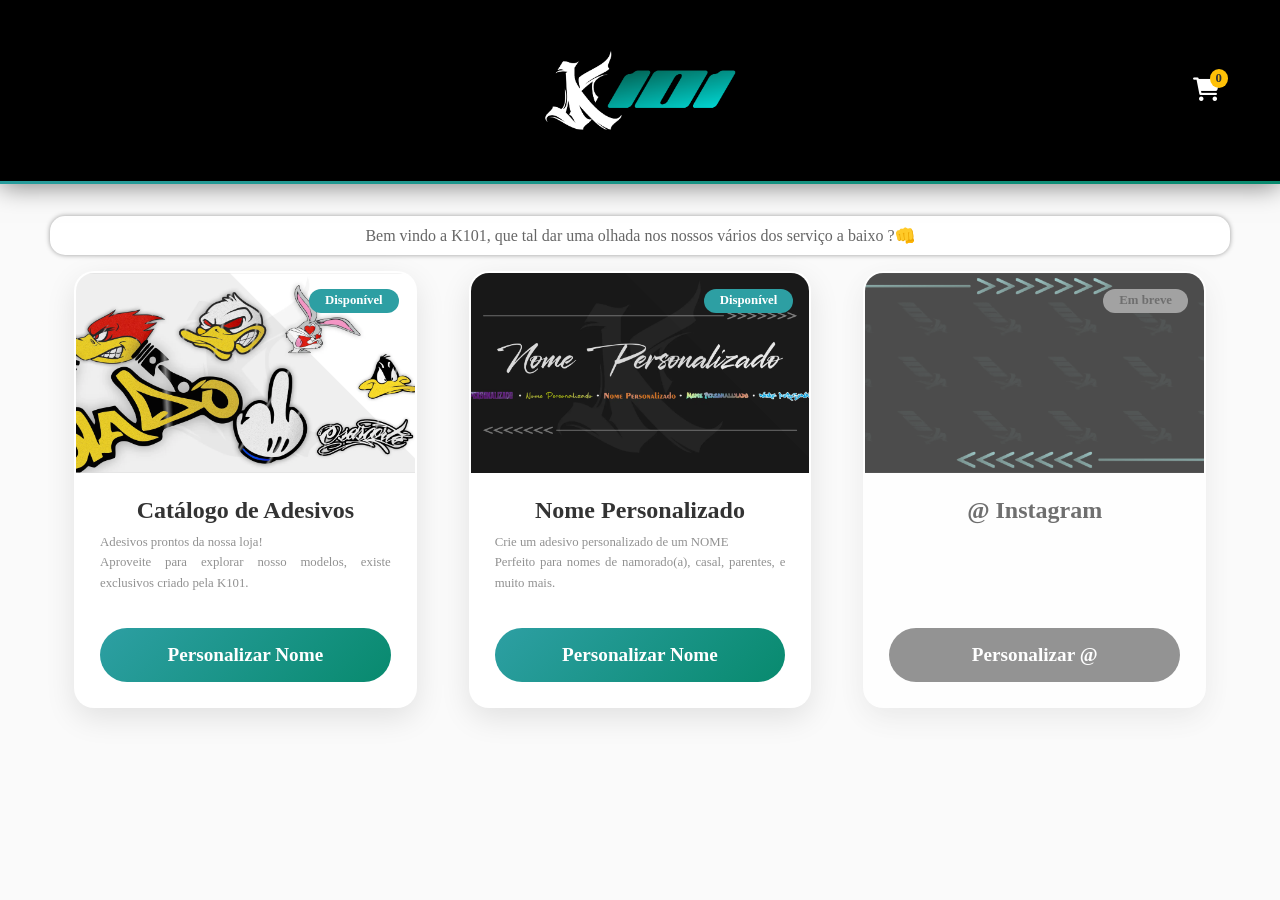
==== index.html @ c0b5d6a4 "Add files via upload" ====
<!DOCTYPE html>
<html lang="pt-br">
<head>
    <meta charset="UTF-8">
    <meta name="viewport" content="width=device-width, initial-scale=1.0, maximum-scale=1.0, user-scalable=yes">
    <title>Store - K101</title>
    <link rel="stylesheet" href="style.css">
    <link rel="stylesheet" href="https://cdnjs.cloudflare.com/ajax/libs/font-awesome/6.0.0/css/all.min.css">
    <style>

        * {
            -webkit-tap-highlight-color: transparent;
            -webkit-touch-callout: none;
            -webkit-user-select: none;
            user-select: none;
        }

        /* Permite seleção de texto apenas em inputs e áreas de texto */
        input[type="text"],
        input[type="number"],
        textarea,
        select {
            -webkit-user-select: text;
            user-select: text;
        }
        /* Estilos específicos para a página de seleção */
        .selecao-container {
            max-width: 1200px;
            margin: 2rem auto;
            display: flex;
            flex-direction: column;

        }

        .cabecalho-selecao {
            text-align: center;
            margin-bottom: 0.5rem;
        }

        .cabecalho-selecao h1 {
            color: var(--primary-color);
            font-size: 2.5rem;
            margin-bottom: 1rem;
        }

        .cabecalho-selecao p {
            color: #666;
            font-size: 1rem;
        }

        .tipos-grid {
            display: grid;
            grid-template-columns: repeat(auto-fit, minmax(300px, 1fr));
            gap: 2rem;
            padding: 1rem 1.5rem;
        }

        .tipo-card {
            background: white;
            border-radius: 20px;
            overflow: hidden;
            box-shadow: 0 10px 30px rgba(0,0,0,0.1);
            transition: all 0.3s ease;
            position: relative;
            border: 2px solid transparent;
            margin: 0px 10px;
        }

        .tipo-card.disponivel {
            cursor: pointer;
        }

        .tipo-card.disponivel:hover {
            transform: translateY(-5px);
            border-color: var(--primary-color);
            box-shadow: 0 0px 25px rgba(0, 0, 0, 0.151);
        }

        .tipo-card.indisponivel{
            opacity: 0.7;
            filter: grayscale(0.7);
            cursor: not-allowed;
        }
        .tipo-card.indisponivel button{
            cursor: not-allowed;
            background: #666;
        }

        .tipo-card.indisponivel:hover {
            transform: none;
            border-color: transparent;
        }

        .tipo-badge {
            position: absolute;
            top: 1rem;
            right: 1rem;
            background: var(--primary-color);
            color: white;
            padding: 0.3rem 1rem;
            border-radius: 20px;
            font-size: 0.8rem;
            font-weight: 600;
            z-index: 2;
        }

        .tipo-badge.em-breve {
            background: #7c7c7c;
            color: #333;
        }

        .tipo-imagem {
            height: 200px;
            background-size: cover;
            background-position: center;
            background-repeat: no-repeat;
            display: flex;
            align-items: center;
            justify-content: center;
            position: relative;
            overflow: hidden;
        }

        .tipo-imagem::after {
            content: '';
            position: absolute;
            width: 150%;
            height: 150%;
            background: rgba(0, 0, 0, 0.062);
            transform: rotate(45deg) translateY(30%);
            transition: transform 0.5s ease;
        }

        .tipo-card:hover .tipo-imagem::after {
            transform: rotate(45deg) translateY(-30%);
        }

        .tipo-info {
            padding: 1.5rem;
        }

        .tipo-info h2 {
            font-size: 1.5rem;
            color: var(--text-color);
            margin-bottom: 0.5rem;
            text-align: center;
        }

        .tipo-descricao {
            color: #919191;
            font-size: 0.8rem;
            text-align: justify;
            margin-bottom: 1rem;
            line-height: 1.6;
            min-height: 80px;
        }

        .tipo-preco {
            font-size: 1.5rem;
            font-weight: bold;
            color: var(--primary-color);
            margin-bottom: 1rem;
        }

        .tipo-preco small {
            font-size: 0.9rem;
            font-weight: normal;
            color: #999;
        }


        .btn-selecionar {
            width: 100%;
            padding: 1rem;
            background: linear-gradient(135deg, var(--primary-color), var(--secondary-color));
            color: white;
            border: none;
            border-radius: 30px;
            font-size: 1.2rem;
            font-weight: 600;
            cursor: pointer;
            display: flex;
            align-items: center;
            justify-content: center;
            gap: 10px;
            margin-top: 1rem;
            transition: all 0.5s;
        }


        .tipo-card.disponivel:hover .btn-selecionar {
            color: white;
        }

        .btn-selecionar:disabled {
            opacity: 0.5;
            cursor: not-allowed;
            border-color: #ccc;
            color: #999;
        }
        .pBoasVindas {
            background-color: rgb(255, 255, 255);
            width: calc(100% - 20px);
            box-shadow: 0 0 5px #00000062;
            padding: 10px 20px;
            border-radius: 15px;
            color: #666;
            font-size: 1rem;
            text-align: center;
            margin: 0px 10px;
        }

        @media (max-width: 768px) {
            .cabecalho-selecao h1 {
                font-size: 2rem;
            }
            
            .cabecalho-selecao p {
                font-size: 1rem;
            }
            
            .tipos-grid {
                grid-template-columns: 1fr;
                gap: 1.5rem;
            }
            
            .tipo-imagem {
                height: 150px;
            }
            
            .tipo-imagem i {
                font-size: 4rem;
            }
            
            .tipo-info h2 {
                font-size: 1.5rem;
            }
            .pBoasVindas{
                border-radius: 0;
                width: 100%;
                margin: 0;
                margin-bottom: 10px;
            }
            .pBoasVindas p{
            font-size: 0.8rem;
            }
        }




        @media (max-width: 600px) {
            .tipo-imagem::after {
                background: rgba(0, 0, 0, 0);
            }
        }
    </style>
</head>
<body>
    <header class="header">
        <div class="container">
            
                <img src="imagens/logo.png" alt="K101" class="logo-index">
   
            <div class="carrinho-icon">
                <a href="carrinho.html">
                    <i class="fas fa-shopping-cart"></i>
                    <span class="carrinho-count" id="carrinho-count">0</span>
                </a>
            </div>
        </div>
    </header>

    <!-- MENU LATERAL -->
    <div class="sidebar-overlay" id="sidebar-overlay"></div>
    <div class="sidebar" id="sidebar">
        <div class="sidebar-header">
            <h3>Menu</h3>
            <button class="sidebar-close" id="sidebar-close">
                <i class="fas fa-times"></i>
            </button>
        </div>
        <div class="sidebar-content">
            <ul class="sidebar-menu">
                <li><a href="index.html"><i class="fas fa-home"></i>Todos os Serviços</a></li>
                <li><a href="#"><i class="fas fa-question-circle"></i> Em manutenção</a></li>
            </ul>
        </div>
    </div>

    <main class="selecao-container">
        <div class="pBoasVindas">
            <p>Bem vindo a K101, que tal dar uma olhada nos nossos vários dos  serviço a baixo ?👊</p>
        </div>
        <div class="tipos-grid">
            <!-- Catalogo -->
            <div class="tipo-card disponivel" onclick="window.location.href='nav.html'">
                <div class="tipo-badge">Disponível</div>
                <div class="tipo-imagem" style="background-image: url('imagens/banners/SERVICO_CATALOGO.webp');">
                    
                </div>
                <div class="tipo-info">
                    <h2>Catálogo de Adesivos</h2>
                    <p class="tipo-descricao">
                        Adesivos prontos da nossa loja!<br>
                        Aproveite para explorar nosso modelos, existe exclusivos criado pela K101.
                    </p>
                    <button class="btn-selecionar">Personalizar Nome</button>
                </div>
            </div>

            <!-- Card Nome -->
            <div class="tipo-card disponivel" onclick="window.location.href='edicao/paginas_personalizacao/nome.html'">
                <div class="tipo-badge">Disponível</div>
                <div class="tipo-imagem" style="background-image: url('imagens/banners/SERVICO_NOME_PERSONALIZADO.webp');">
                    
                </div>
                <div class="tipo-info">
                    <h2>Nome Personalizado</h2>
                    <p class="tipo-descricao">
                        Crie um adesivo personalizado de um NOME<br>
                        Perfeito para nomes de namorado(a), casal, parentes, e muito mais.
                    </p>
                    <button class="btn-selecionar">Personalizar Nome</button>
                </div>
            </div>

            <!-- Card Instagram -->
            <div class="tipo-card indisponivel">
                <div class="tipo-badge em-breve">Em breve</div>
                <div class="tipo-imagem" style="background-image: url('imagens/banners/default.webp');">
                    
                </div>
                <div class="tipo-info">
                    <h2>@ Instagram</h2>
                    <p class="tipo-descricao">
                        
                    </p>
                    <button class="btn-selecionar">Personalizar @</button>
                </div>
            </div>

            <!-- Card Casal (Futuro) -->
             <!--
            <div class="tipo-card indisponivel">
                <div class="tipo-badge em-breve">Em breve</div>
                <div class="tipo-imagem" style="background: linear-gradient(135deg, #ff6b6b, #ff8e8e);">
                    <i class="fas fa-info-circle"></i>
                </div>
                <div class="tipo-info">
                    <h2>Em Breve</h2>
                    <p class="tipo-descricao">
                        Adesivos personalizados em breve.<br>
                        Em desenvolvimento.
                    </p>
                    <button class="btn-selecionar" disabled>Em desenvolvimento</button>
                </div>
            </div
            -->
        </div>
    </main>

    <div id="notificacao" class="notificacao"></div>

    <script>
        // Atualizar contador do carrinho
        function atualizarContadorCarrinho() {
            const carrinho = JSON.parse(localStorage.getItem('carrinho')) || [];
            const totalItens = carrinho.reduce((total, item) => total + item.quantidade, 0);
            
            const carrinhoCount = document.getElementById('carrinho-count');
            if (carrinhoCount) {
                carrinhoCount.textContent = totalItens;
            }
        }

        // Inicialização
        document.addEventListener('DOMContentLoaded', function() {
            atualizarContadorCarrinho();
            
            // Menu lateral
            const menuToggle = document.getElementById('menu-toggle');
            const sidebar = document.getElementById('sidebar');
            const sidebarOverlay = document.getElementById('sidebar-overlay');
            const sidebarClose = document.getElementById('sidebar-close');
            
            if (menuToggle && sidebar && sidebarOverlay && sidebarClose) {
                menuToggle.addEventListener('click', () => {
                    sidebar.classList.add('active');
                    sidebarOverlay.classList.add('active');
                    document.body.style.overflow = 'hidden';
                });
                
                sidebarClose.addEventListener('click', () => {
                    sidebar.classList.remove('active');
                    sidebarOverlay.classList.remove('active');
                    document.body.style.overflow = '';
                });
                
                sidebarOverlay.addEventListener('click', () => {
                    sidebar.classList.remove('active');
                    sidebarOverlay.classList.remove('active');
                    document.body.style.overflow = '';
                });
            }
        });
    </script>
</body>
</html>
---- style.css ----
* {
    -webkit-tap-highlight-color: transparent;
    -webkit-touch-callout: none;
    -webkit-user-select: none;
    user-select: none;
    margin: 0;
    padding: 0;
    box-sizing: border-box;
    font-family: 'Segoe UI', Tahoma, Geneva, Verdana;
}

/* Permite seleção de texto apenas em inputs e áreas de texto */
input[type="text"],
input[type="number"],
textarea,
select {
    -webkit-user-select: text;
    user-select: text;
}

:root {
    --primary-color: #2d9fa3;
    --secondary-color: #088a6e;
    --text-color: #333;
    --border-color: #ddd;
    --success-color: #28a745;
    --warning-color: #ffc107;
    --danger-color: #dc3545;
    --background-color: #fafafa;
}

body {
    background-color: var(--background-color);
    
    align-items: center;
    justify-content: center;
}

/* ===== HEADER ===== */
.header {
    background: #000000;
    color: white;
    padding: 1rem 0;
    box-shadow: 0 2px 25px rgba(0, 0, 0, 0.5);
    position: sticky;
    top: 0;
    z-index: 100;

    /* Solução aqui: */
    border-bottom: 3px solid;
    border-image-source: linear-gradient(135deg, var(--primary-color), var(--secondary-color));
    border-image-slice: 1;
}

.container {
    max-width: 1200px;
    margin: 0 auto;
    padding: 0 20px;
    display: flex;
    justify-content: space-between;
    align-items: center;
}

.logo-container {
    display: flex;
    align-items: center;
    gap: 15px;
}

.logo {
    width: 80px;
    height: 50px;
    object-fit: contain;
    background: rgba(255, 255, 255, 0);
    border-radius: 50%;
    padding: 1px;
}

.logo-index {
    width: 200px;
    height: calc(100vh/7);
    object-fit: contain;
    background: transparent;
    padding: 1px;
    margin:10px 0;
    margin-left: calc((100% / 2) - 100px);
}

.logo-container h1 {
    font-size: 1.5rem;
    font-weight: 300;
}

/* ===== CARRINHO ÍCONE ===== */
.carrinho-icon a {
    color: white;
    font-size: 1.5rem;
    position: relative;
    text-decoration: none;
}

.carrinho-count {
    position: absolute;
    top: -8px;
    right: -8px;
    background-color: var(--warning-color);
    color: var(--text-color);
    font-size: 0.8rem;
    padding: 2px 6px;
    border-radius: 50%;
    font-weight: bold;
}

/* ===== MAIN CONTAINER ===== */
.main-container {
    max-width: 1200px;
    margin: 2rem auto;
    padding: 0 20px;
}

/* ===== PESQUISA ===== */
.pesquisa-container {
    position: relative;
    margin-bottom: 2rem;
}

.pesquisa-input {
    width: 100%;
    padding: 1rem 1rem 1rem 3rem;
    font-size: 1.1rem;
    border: 2px solid var(--border-color);
    border-radius: 50px;
    transition: all 0.3s;
    outline: none;
}

.pesquisa-input:focus {
    border-color: var(--primary-color);
    box-shadow: 0 0 10px rgba(74, 144, 226, 0.2);
}

.pesquisa-icon {
    position: absolute;
    left: 1rem;
    top: 50%;
    transform: translateY(-50%);
    color: #999;
    font-size: 1.2rem;
}

/* ===== COLEÇÕES ===== */
.colecoes-container {
    display: flex;
    flex-wrap: wrap;
    gap: 10px;
    margin-bottom: 1rem;
    justify-content: center;
}

.colecao-btn {
    padding: 0.5rem 1rem;
    border: 2px solid var(--primary-color);
    background: transparent;
    color: var(--primary-color);
    border-radius: 25px;
    cursor: pointer;
    font-weight: 600;
    font-size: 0.7rem;
    transition: all 0.3s;
}

.colecao-btn:hover,
.colecao-btn.ativa {
    background: var(--primary-color);
    color: white;
}

/* ===== BANNER ===== */
.banner-container {
    width: 100%;
    margin-bottom: 2rem;
    overflow: hidden;
    position: relative;
    border-radius: 15px;
    box-shadow: 0 5px 15px rgba(0,0,0,0.1);
    touch-action: pan-y pinch-zoom; /* Permite scroll vertical mas captura horizontal */
}

.banner-wrapper {
    display: flex;
    transition: transform 0.3s ease;
    height: 200px;
    cursor: grab;
    user-select: none;
    -webkit-user-select: none;
    -moz-user-select: none;
    -ms-user-select: none;
}

.banner-wrapper.dragging {
    transition: none;
    cursor: grabbing;
    cursor: -webkit-grabbing;
}

.banner-slide {
    flex: 0 0 100%;
    position: relative;
    overflow: hidden;
    cursor: pointer;
    pointer-events: auto; /* Garante que o clique ainda funcione */
}

.banner-slide img {
    width: 100%;
    height: 100%;
    object-fit: cover;
    transition: transform 0.5s ease;
    pointer-events: none; /* Impede que a imagem atrapalhe o arrasto */
}

.banner-slide:hover img {
    transform: scale(1.05);
}

/* Botões de navegação - APENAS AS SETAS, SEM FUNDO CIRCULAR */
.banner-nav {
    position: absolute;
    top: 0;
    left: 0;
    width: 100%;
    height: 100%;
    display: flex;
    justify-content: space-between;
    align-items: center;
    z-index: 10;
    pointer-events: none;
}

.banner-nav-btn {
    width: 50px;
    height: 100%; /* Ocupa toda a altura */
    background: transparent; /* Sem fundo */
    border: none;
    cursor: pointer;
    display: flex;
    align-items: center;
    justify-content: center;
    font-size: 2rem;
    color: white;
    text-shadow: 0 2px 5px rgba(0,0,0,0.3);
    transition: all 0.3s;
    pointer-events: auto; /* Habilita clique nos botões */
}

.banner-nav-btn:hover {
    color: var(--primary-color);
    text-shadow: 0 2px 10px rgba(0,0,0,0.5);
    transform: scale(1.2);
}

.banner-nav-btn:active {
    transform: scale(0.95);
}

/* Área de clique esquerda/direita */
.banner-nav-left,
.banner-nav-right {
    height: 100%;
    display: flex;
    align-items: center;
    pointer-events: auto;
}

/* Indicadores */
.banner-indicators {
    position: absolute;
    bottom: 15px;
    left: 50%;
    transform: translateX(-50%);
    display: flex;
    gap: 10px;
    z-index: 10;
}

.indicator {
    width: 10px;
    height: 10px;
    border-radius: 50%;
    background: rgba(255,255,255,0.5);
    cursor: pointer;
    transition: all 0.3s;
    border: 2px solid transparent;
}

.indicator.active {
    background: white;
    transform: scale(1.2);
    border-color: var(--primary-color);
}

/* Responsividade */
@media (max-width: 768px) {
    .banner-wrapper {
        height: 150px;
    }
    
    .banner-nav-btn {
        width: 40px;
        font-size: 1.5rem;
    }
}

@media (max-width: 480px) {
    .banner-wrapper {
        height: 120px;
    }
    
    .banner-nav-btn {
        width: 35px;
        font-size: 1.3rem;
    }
}

/* ===== GRADE DE PRODUTOS ===== */
.produtos-grid {
    display: grid;
    grid-template-columns: repeat(auto-fill, minmax(220px, 1fr));
    gap: 1rem;
    padding: 1rem 0;
}

.produto-card {
    background: white;
    border-radius: 15px;
    overflow: hidden;
    transition: transform 0.3s, box-shadow 0.3s;
    box-shadow: 0 0px 10px rgba(0,0,0,0.15);
    cursor: pointer;
    position: relative;
}

.produto-card:hover {
    transform: translateY(-3px);
    box-shadow: 0 0px 15px rgba(0,0,0,0.15);
}

.produto-imagem {
    width: 100%;
    height: 250px;
    object-fit: cover;
    border-bottom: 1px dashed #ddd;
}

.produto-info {
    display: flex;
    flex-direction: column;
    padding: 0.8rem;
    flex-grow: 1;
}

.produto-nome {
    font-size: 0.8rem;
    margin-bottom: 0.5rem;
    color: var(--text-color);
    white-space: nowrap;
    overflow: hidden;
    text-overflow: ellipsis;
}

.produto-colecao {
    font-size: 0.8rem;
    color: #666;
    margin-bottom: 0.5rem;
    font-style: italic;
}

.produto-preco {
    font-size: 1.1rem;
    font-weight: bold;
    color: var(--primary-color);
    text-align: center;
    margin-top: auto;
    padding-top: 10px;
    margin-bottom: 0.5rem;
}

.btn-add-carrinho {
    width: 100%;
    padding: 0.8rem;
    background: var(--primary-color);
    color: white;
    border: none;
    border-radius: 8px;
    font-weight: 600;
    cursor: pointer;
    display: flex;
    align-items: center;
    justify-content: center;
    gap: 10px;
}

.btn-add-carrinho:hover {
    background: var(--secondary-color);
}

/* ===== MODAL ===== */
.modal {
    position: fixed;
    top: 0;
    left: 0;
    width: 100%;
    height: 100vh;
    display: flex;
    align-items: center;
    justify-content: center;
    z-index: 1000;
    visibility: hidden;
    opacity: 0;
    transition: visibility 0.25s ease, opacity 0.5s ease;
    background-color: rgba(0, 0, 0, 0);
}

.modal.ativo {
    visibility: visible;
    opacity: 1;
    background-color: rgba(0, 0, 0, 0.5);
    backdrop-filter: blur(3px);
}

.modal-content {
    background-color: white;
    padding: 0px 20px;
    border-radius: 15px;
    width: 90%;
    max-width: 800px;
    max-height: 90vh;
    position: relative;
    z-index: 1001;
    box-shadow: 0 0 20px rgba(0, 0, 0, 0.5);
    transform: scale(0.95) translateY(-10px);
    opacity: 0;
    transition: transform 0.3s cubic-bezier(1, 3, 1, 1), opacity 0.25s ease;
}

.modal.ativo .modal-content {
    transform: scale(1) translateY(0);
    opacity: 1;
}

.close { 
    background-color: var(--danger-color);
    width: 50px;
    height: 50px;
    border-radius: 50%;
    position: absolute;
    right: 25px;
    top: 15px;
    font-size: 25px;
    cursor: pointer;
    color: white;
    transition: all 0.3s;
    align-items: center;
    justify-content: center;
    display: flex;
    z-index: 1100;
    box-shadow: 0 2px 10px rgba(0,0,0,0.3);
}

.close:hover {
    background-color: #e05858;
    transform: rotate(90deg);
}

.modal-body {
    padding: 20px 0;
    overflow-y: auto;
    max-height: calc(90vh);
    position: relative;
    z-index: 1;
    
}

.modal-preco-quantidade {
    display: flex;
    flex-wrap: wrap;
    justify-content: space-between;
    align-items: center;
    margin: 10px 0;
    padding: 20px 25px;
    background: #f8f9fa;
    border-radius: 10px;
    
}

.modal-preco {
    display: flex;
    align-items: center;
    text-align: center;
    gap: 10px;
}

.preco-label {
    font-size: 1.1rem;
    color: #666;
}

.preco-valor {
    font-size: 1rem;
    font-weight: bold;
    color: var(--primary-color);
}





/* ===== ZOOM DA IMAGEM NO MODAL ===== */
.modal-produto {
    position: relative;
    z-index: 1;
}

.imagem-container {
    position: relative;
    width: 100%;
    overflow: hidden;
    border-radius: 10px;
    cursor: zoom-in;
    z-index: 1; 
}

.imagem-container.zoomed {
    cursor: zoom-out;
}

.imagem-container img {
    width: 100%;
    height: auto;
    max-height: 500px;
    object-fit: contain;
    transition: transform 0.3s ease;
    display: block;
    border-radius: 10px;
}

.imagem-container.zoomed img {
    transform: scale(2.5);
    cursor: zoom-out;
}



/* Controles de zoom para mobile */
.zoom-controls {
    position: absolute;
    bottom: 5px;
    right: 5px;
    display: flex;
    gap: 8px;
    z-index: 5;
}

.zoom-btn {
    width: 30px;
    height: 30px;
    border-radius: 50%;
    background: rgba(252, 252, 252, 0.63);
    border: 2px solid #4d4d4d9a;
    color: #4d4d4d9a;
    font-size: 0.8rem;
    cursor: pointer;
    display: flex;
    align-items: center;
    justify-content: center;
    transition: all 0.2s ease;
    box-shadow: 0 2px 10px rgba(0,0,0,0.2);
    backdrop-filter: blur(5px);
    z-index: 5;
}

/* Responsividade para mobile */
@media (max-width: 768px) {
    .zoom-controls {
        display: flex !important;
    }
    
    /* Ajustes para o arrasto no mobile */
    .imagem-container.zoomed {
        cursor: grab;
        touch-action: none;
    }
    
    .imagem-container.zoomed:active {
        cursor: grabbing;
    }
    
    .imagem-container.zoomed img {
        transform: scale(2.5);
        transition: none; 
        pointer-events: auto;
        touch-action: none;
    }
    
    
}

/* No PC, manter exatamente como estava */
@media (min-width: 769px) {
    .zoom-controls {
        display: none !important;
    }
    
    
    
    .imagem-container {
        cursor: zoom-in;
    }
    
    .imagem-container.zoomed {
        cursor: crosshair;
    }
}


/* Adicione ao final do seu style.css */
.mobile-only {
    display: none;
}

.desktop-only {
    display: flex;
}

@media (max-width: 768px) {
    .mobile-only {
        display: flex;
    }
    
    .desktop-only {
        display: none;
    }
}




.modal-quantidade {
    display: flex;
    align-items: center;
    gap: 1rem;
    font-size: 1rem;
    color: #666;
}

.quantidade-controles {
    display: flex;
    align-items: center;
    gap: 5px;
    background: #f8f9fa;
    padding: 5px;
    border-radius: 40px;
    right: 0px;
    position: absolute;
}

.quantidade-btn-modal {
    width: 30px;
    height: 30px;
    border: 2px solid var(--border-color);
    background: white;
    border-radius: 30px;
    cursor: pointer;
    font-size: 1rem;
    display: flex;
    align-items: center;
    justify-content: center;
    transition: all 0.3s;
    color: var(--text-color);
}

.quantidade-btn-modal:hover {
    background: var(--primary-color);
    color: white;
    border-color: var(--primary-color);
}

.quantidade-input-modal {
    width: 50px;
    height: 30px;
    text-align: center;
    border: 2px solid var(--border-color);
    border-radius: 30px;
    font-size: 1rem;
    font-weight: bold;
    background: white;
    color: var(--text-color);
}

.quantidade-input-modal::-webkit-inner-spin-button,
.quantidade-input-modal::-webkit-outer-spin-button {
    -webkit-appearance: none;
    margin: 0;
}


.modal-total {
    font-size: 1.2rem;
    font-weight: bold;
    color: var(--primary-color);
    text-align: right;
    text-align: center;
    padding: 5px;
    margin: 15px 0;
}
.btn-add-carrinho-modal {
            width: 100%;
            padding: 1rem;
            background: linear-gradient(135deg, var(--primary-color), var(--secondary-color));
            color: white;
            border: none;
            border-radius: 30px;
            font-size: 1.2rem;
            font-weight: 600;
            cursor: pointer;
            display: flex;
            align-items: center;
            justify-content: center;
            gap: 10px;
            transition: all 0.3s;
        }

        .btn-add-carrinho-modal:hover {
            transform: translateY(-2px);
        }

/* ===== NOTIFICAÇÃO ===== */
.notificacao {
    position: fixed;
    bottom: 30px;
    right: 30px;
    background: #ffffff;
    color: #1f1f1f;
    padding: 1rem 2rem;
    box-shadow: 0 10px 20px rgba(0,0,0,0.2);
    transform: translateX(100px);
    opacity: 0;
    border-left: 2px solid var(--primary-color);
    border-right: 2px solid var(--primary-color);
    transition: transform 0.3s ease, opacity 0.3s ease;
    z-index: 1001;
    pointer-events: none;
    word-break: break-word;
    max-width: none;
}

.notificacao.mostrar {
    transform: translateX(0);
    opacity: 1;
}

/* ===== LOADING ===== */
.loading {
    text-align: center;
    padding: 3rem;
    font-size: 1.2rem;
    color: #666;
    grid-column: 1 / -1;
}

/* ===== PAGINAÇÃO ===== */
.pagination-container {
    margin-top: 2rem;
    margin-bottom: 2rem;
}

.pagination {
    display: flex;
    justify-content: center;
    align-items: center;
    gap: 5px;
    flex-wrap: wrap;
}

.page-btn {
    min-width: 40px;
    height: 40px;
    padding: 0 8px;
    border: 2px solid var(--border-color);
    background: white;
    color: var(--text-color);
    border-radius: 8px;
    cursor: pointer;
    font-weight: 600;
    transition: all 0.3s;
    display: flex;
    align-items: center;
    justify-content: center;
    font-size: 0.95rem;
}

.page-btn:hover:not(:disabled) {
    background: var(--primary-color);
    color: white;
    border-color: var(--primary-color);
    transform: translateY(-2px);
    box-shadow: 0 4px 8px rgba(0,0,0,0.1);
}

.page-btn.active {
    background: var(--primary-color);
    color: white;
    border-color: var(--primary-color);
    box-shadow: 0 4px 8px rgba(0,0,0,0.1);
}

.page-btn:disabled {
    opacity: 0.5;
    cursor: not-allowed;
    pointer-events: none;
}

.page-dots {
    padding: 0 5px;
    color: #666;
    font-weight: 600;
    font-size: 1.1rem;
}

.prev-btn, .next-btn {
    font-size: 0.9rem;
}

.produtos-info {
    text-align: center;
    margin-bottom: 1.5rem;
    padding: 0.5rem;
    color: #666;
    font-size: 0.9rem;
}

.produtos-info-texto {
    background: #ffffff;
    padding: 0.5rem 1.5rem;
    display: inline-block;
}

/* ===== BOTÃO FLUTUANTE ===== */
.floating-cart {
    position: fixed;
    bottom: 100px;
    right: 30px;
    z-index: 999;
    /* Remove a animação padrão - agora será controlada por uma classe específica */
}

.floating-cart.show {
    animation: slideIn 0.3s ease-out;
}

.floating-cart-btn {
    display: flex;
    align-items: center;
    gap: 12px;
    background: linear-gradient(135deg, var(--primary-color), var(--secondary-color));
    color: white;
    padding: 15px 30px;
    border-radius: 60px;
    text-decoration: none;
    font-weight: 600;
    font-size: 1.1rem;
    box-shadow: 0 8px 20px rgba(0, 0, 0, 0.4);
    transition: all 0.3s ease;
    border: none;
    cursor: pointer;
    position: relative;
}

.floating-cart-btn i {
    font-size: 1.3rem;
}

.floating-cart-btn:hover {
    transform: translateY(-5px);
    box-shadow: 0 12px 25px rgba(0, 0, 0, 0.5);
    background: linear-gradient(135deg, var(--primary-color), var(--secondary-color));
}

.floating-cart-count {
    background-color: #ffc107;
    color: #333;
    font-size: 0.8rem;
    font-weight: bold;
    padding: 2px 8px;
    border-radius: 50px;
    margin-left: 5px;
    min-width: 24px;
    text-align: center;
    box-shadow: 0 2px 5px rgba(0,0,0,0.2);
}

@keyframes slideIn {
    from {
        transform: translateX(100px);
        opacity: 0;
    }
    to {
        transform: translateX(0);
        opacity: 1;
    }
}

@keyframes pulse {
    0% { transform: scale(1); }
    50% { transform: scale(1.1); }
    100% { transform: scale(1); }
}

.floating-cart.pulse {
    animation: pulse 0.5s ease;
}

/* ===== RESPONSIVIDADE AGRUPADA ===== */
@media (max-width: 1024px) {
    .produtos-grid {
        grid-template-columns: repeat(3, 1fr);
    }
    
    .floating-cart-btn {
        padding: 12px 25px;
    }
}

@media (max-width: 768px) {
    .produtos-grid {
        grid-template-columns: repeat(2, 1fr);
        gap: 0.8rem;
    }
    
    .produto-imagem {
        height: 180px;
    }
    
    .page-btn {
        min-width: 35px;
        height: 35px;
        font-size: 0.85rem;
    }
    
    .produtos-info-texto {
        padding: 0.4rem 1rem;
        font-size: 0.85rem;
    }
    
    .floating-cart {
        bottom: 100px;
        right: 20px;
    }
    
    .floating-cart-btn {
        padding: 12px 20px;
        font-size: 1rem;
        gap: 8px;
    }
    
    .floating-cart-btn span:not(.floating-cart-count) {
        display: none;
    }
    
    .floating-cart-btn {
        padding: 25px;
        width: 80px;
        height: 80px;
        border-radius: 50%;
        justify-content: center;
    }
    
    .floating-cart-count {
        position: absolute;
        top: -5px;
        right: -5px;
        min-width: 22px;
        height: 22px;
        display: flex;
        align-items: center;
        justify-content: center;
        background-color: var(--warning-color);
        color: rgb(0, 0, 0);
        font-size: 0.8rem;
    }

    .notificacao {
        bottom: 20px;
        right: 20px;
        left: 20px;
        width: auto;
        max-width: none;
        text-align: center;
        padding: 0.8rem 1rem;
        transform: translateY(100px);
        opacity: 0;
    }
    
    .notificacao.mostrar {
        transform: translateY(0);
        opacity: 1;
    }
}

@media (max-width: 480px) {
    .logo-container h1 {
        font-size: 0.9rem;
    }
    
    .produtos-grid {
        grid-template-columns: repeat(2, 1fr);
        gap: 0.5rem;
    }
    
    .produto-imagem {
        height: 140px;
    }
    
    .produto-info {
        padding: 0.7rem;
    }
    
    .produto-nome {
        font-size: 0.85rem;
    }
    
    .pagination {
        gap: 3px;
    }
    
    .page-btn {
        min-width: 32px;
        height: 32px;
        font-size: 0.8rem;
        border-width: 1px;
    }
    
    .page-dots {
        padding: 0 2px;
        font-size: 1rem;
    }
    
    .pagination-container {
        margin-top: 1.5rem;
        margin-bottom: 1.5rem;
    }
    
    .notificacao {
        bottom: 20px;
        right: 20px;
        left: 20px;
        width: auto;
        text-align: center;
        padding: 0.8rem 1rem;
        transform: translateY(100px);
    }
    
    .notificacao.mostrar {
        transform: translateY(0);
    }
}









/* ===== HEADER LEFT ===== */
.header-left {
    display: flex;
    align-items: center;
    gap: 15px;
}

/* ===== MENU TOGGLE ===== */
.menu-toggle {
    background: transparent;
    border: none;
    color: white;
    font-size: 1.5rem;
    cursor: pointer;
    width: 40px;
    height: 40px;
    display: flex;
    align-items: center;
    justify-content: center;
    border-radius: 50%;
    transition: all 0.3s;
}

.menu-toggle:hover {
    background: rgba(255, 255, 255, 0.1);
    transform: scale(1.1);
}

/* ===== SIDEBAR ===== */
.sidebar-overlay {
    position: fixed;
    top: 0;
    left: 0;
    width: 100%;
    height: 100%;
    background-color: rgba(0, 0, 0, 0.5);
    z-index: 1000;
    opacity: 0;
    visibility: hidden;
    transition: all 0.3s ease;
}

.sidebar-overlay.active {
    opacity: 1;
    visibility: visible;
}

.sidebar {
    position: fixed;
    top: 0;
    left: -300px;
    width: 280px;
    height: 100%;
    background: white;
    z-index: 1001;
    box-shadow: 2px 0 10px rgba(0, 0, 0, 0.1);
    transition: left 0.3s ease;
    display: flex;
    flex-direction: column;
}

.sidebar.active {
    left: 0;
}

.sidebar-header {
    padding: 20px;
    background-color: white;
    color: rgb(0, 0, 0);
    display: flex;
    justify-content: space-between;
    align-items: center;
}

.sidebar-header h3 {
    font-size: 1.2rem;
    font-weight: 500;
}

.sidebar-close {
    background: transparent;
    border: none;
    color: rgb(65, 65, 65);
    font-size: 1.2rem;
    cursor: pointer;
    width: 30px;
    height: 30px;
    display: flex;
    align-items: center;
    justify-content: center;
    border-radius: 50%;
    transition: all 0.3s;
}

.sidebar-close:hover {
    background: rgba(255, 60, 0, 0.185);
    transform: rotate(90deg);
}

.sidebar-content {
    flex: 1;
    overflow-y: auto;
    padding: 20px 0;
}

.sidebar-menu {
    list-style: none;
    padding: 0;
    margin: 0;
}

.sidebar-menu li {
    border-bottom: 1px solid var(--border-color);
}

.sidebar-menu li a {
    display: flex;
    align-items: center;
    gap: 12px;
    padding: 15px 20px;
    color: var(--text-color);
    text-decoration: none;
    transition: all 0.3s;
    font-size: 1rem;
}

.sidebar-menu li a i {
    width: 20px;
    color: var(--primary-color);
    font-size: 1.1rem;
}

.sidebar-menu li a:hover {
    background: #f5f5f5;
    padding-left: 25px;
    color: var(--primary-color);
}

/* Responsividade */
@media (max-width: 768px) {
    .sidebar {
        width: 260px;
    }
    
    .menu-toggle {
        font-size: 1.3rem;
        width: 35px;
        height: 35px;
    }
}

@media (max-width: 480px) {
    .sidebar {
        width: 240px;
    }
    
    .sidebar-menu li a {
        padding: 12px 15px;
        font-size: 0.95rem;
    }
}


/* Skeleton Loading */
.loading-skeleton {
    display: grid;
    grid-template-columns: repeat(auto-fill, minmax(150px, 1fr));
    gap: 15px;
    width: 100%;
}

.skeleton-item {
    background: white;
    border-radius: 8px;
    padding: 10px;
    box-shadow: 0 2px 5px rgba(0,0,0,0.1);
}

.skeleton-image {
    width: 100%;
    aspect-ratio: 1;
    background: linear-gradient(90deg, #f0f0f0 25%, #e0e0e0 50%, #f0f0f0 75%);
    background-size: 200% 100%;
    animation: loading 1.5s infinite;
    border-radius: 8px;
    margin-bottom: 10px;
}

.skeleton-title {
    height: 20px;
    background: linear-gradient(90deg, #f0f0f0 25%, #e0e0e0 50%, #f0f0f0 75%);
    background-size: 200% 100%;
    animation: loading 1.5s infinite;
    border-radius: 4px;
    margin-bottom: 8px;
    width: 80%;
}

.skeleton-price {
    height: 24px;
    background: linear-gradient(90deg, #f0f0f0 25%, #e0e0e0 50%, #f0f0f0 75%);
    background-size: 200% 100%;
    animation: loading 1.5s infinite;
    border-radius: 4px;
    width: 60%;
}

@keyframes loading {
    0% {
        background-position: 200% 0;
    }
    100% {
        background-position: -200% 0;
    }
}

/* Fallback para imagens que não carregaram */
.produto-img {
    position: relative;
    background-color: #f5f5f5;
    min-height: 150px;
}

.produto-img.error {
    display: flex;
    align-items: center;
    justify-content: center;
    background-color: #f0f0f0;
    color: #999;
    font-size: 14px;
}

.produto-img.error::after {
    content: "🖼️ Imagem não disponível";
    text-align: center;
    padding: 20px;
}

/* Transição suave */
.produto-img.loaded {
    animation: fadeIn 0.3s ease-in;
}

@keyframes fadeIn {
    from { opacity: 0; }
    to { opacity: 1; }
}
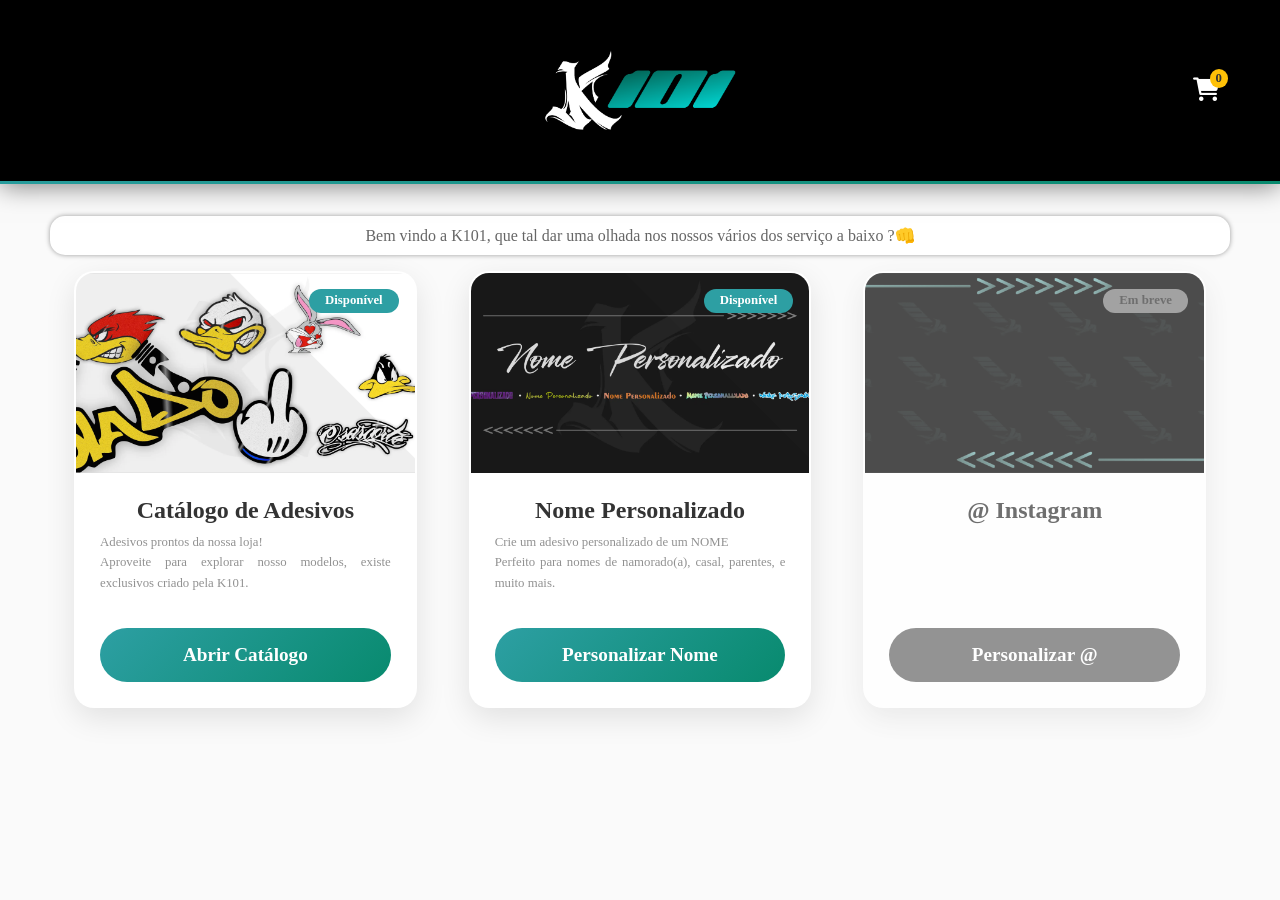
==== commit ed5313ca: "Add files via upload" ====
--- a/index.html
+++ b/index.html
@@ -305,7 +305,7 @@
                         Adesivos prontos da nossa loja!<br>
                         Aproveite para explorar nosso modelos, existe exclusivos criado pela K101.
                     </p>
-                    <button class="btn-selecionar">Personalizar Nome</button>
+                    <button class="btn-selecionar">Abrir Catálogo</button>
                 </div>
             </div>
 
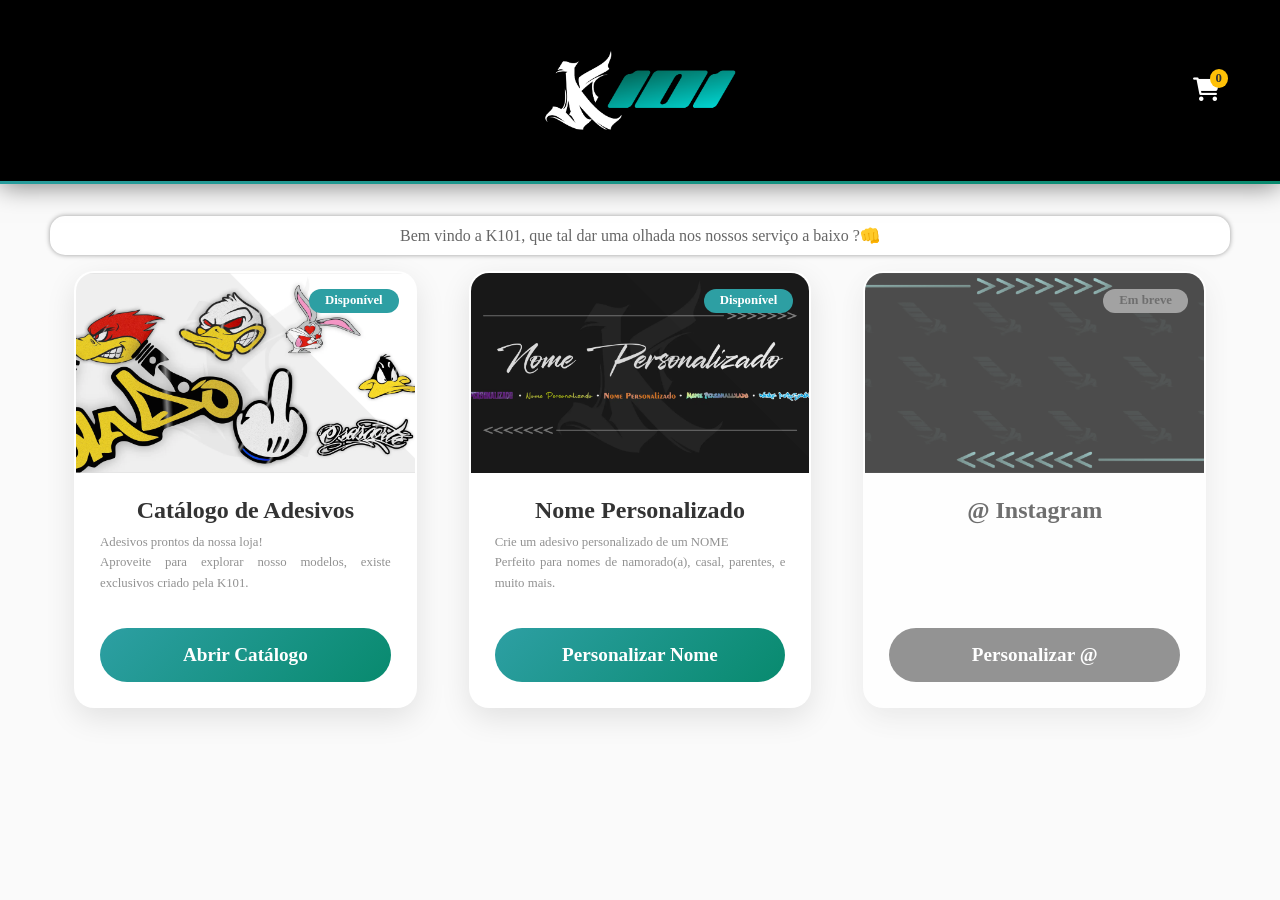
==== commit b94d1510: "Add files via upload" ====
--- a/index.html
+++ b/index.html
@@ -290,7 +290,7 @@
 
     <main class="selecao-container">
         <div class="pBoasVindas">
-            <p>Bem vindo a K101, que tal dar uma olhada nos nossos vários dos  serviço a baixo ?👊</p>
+            <p>Bem vindo a K101, que tal dar uma olhada nos nossos serviço a baixo ?👊</p>
         </div>
         <div class="tipos-grid">
             <!-- Catalogo -->
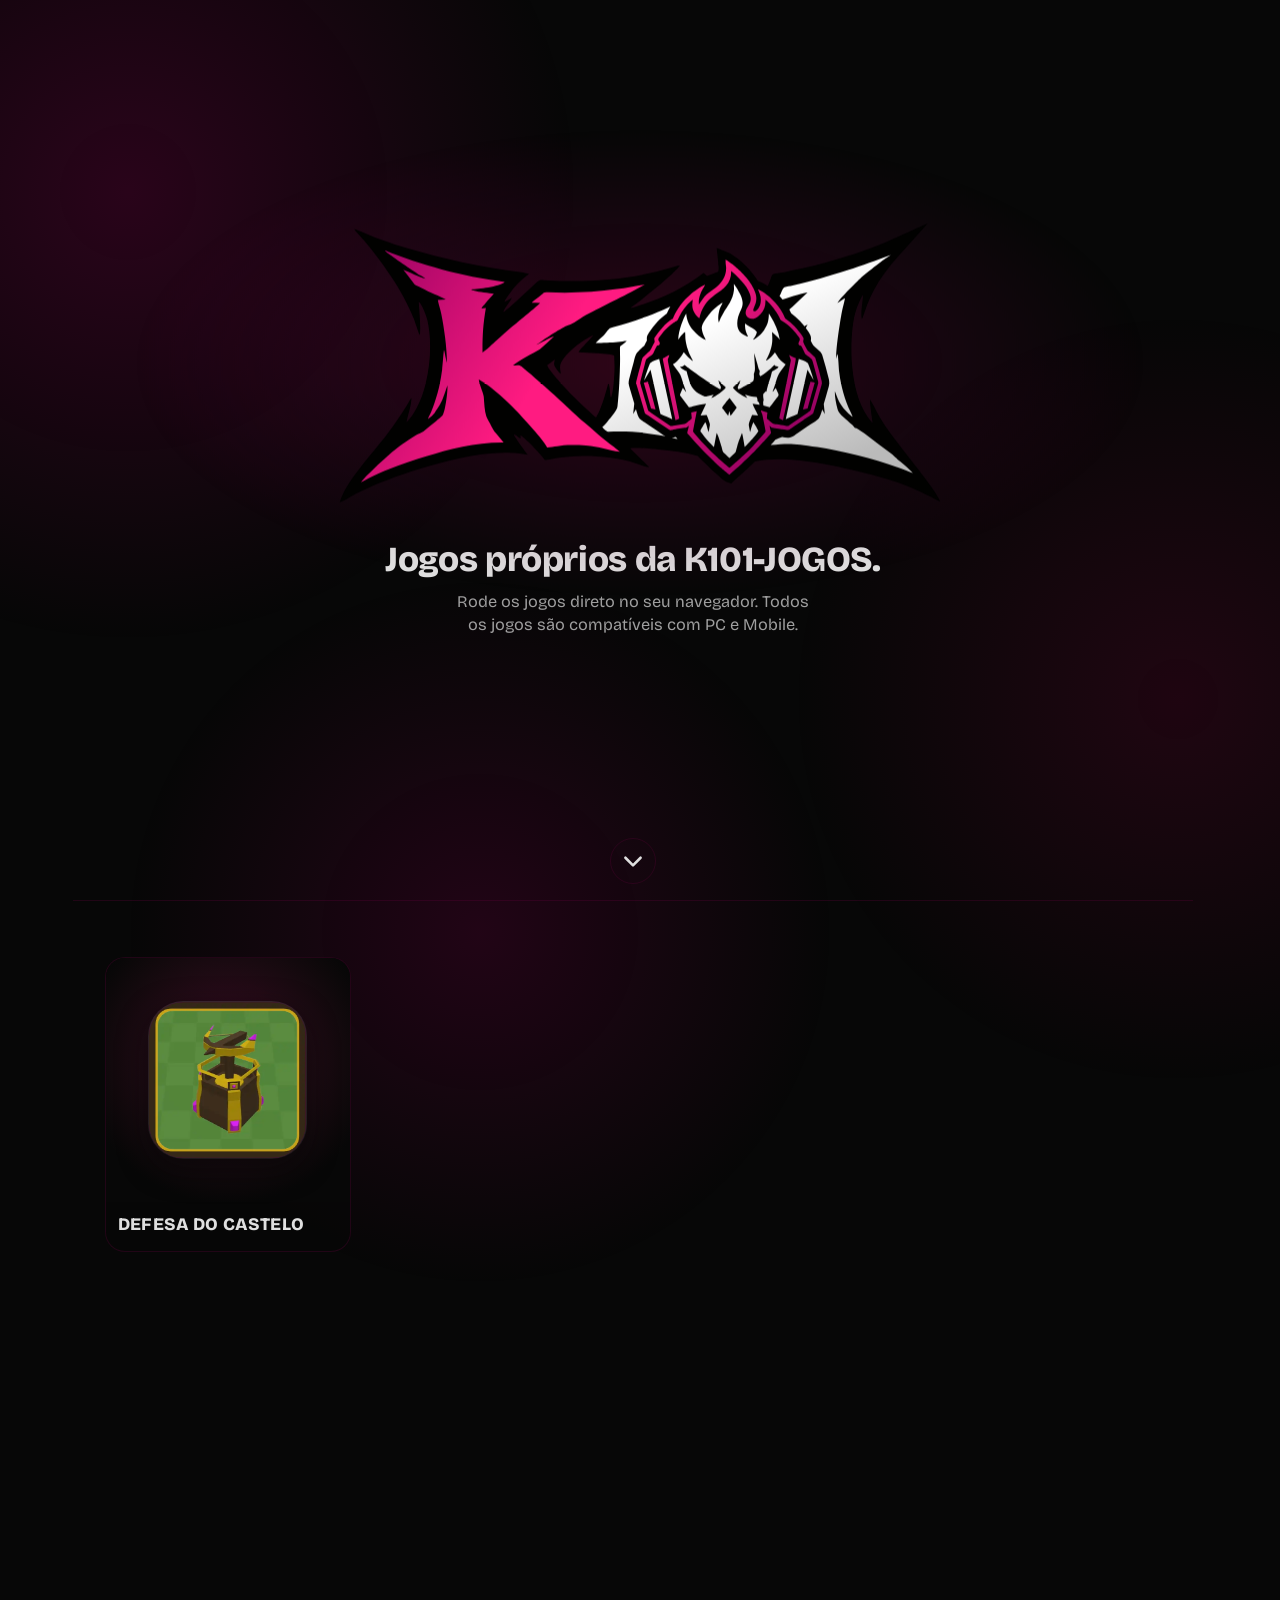
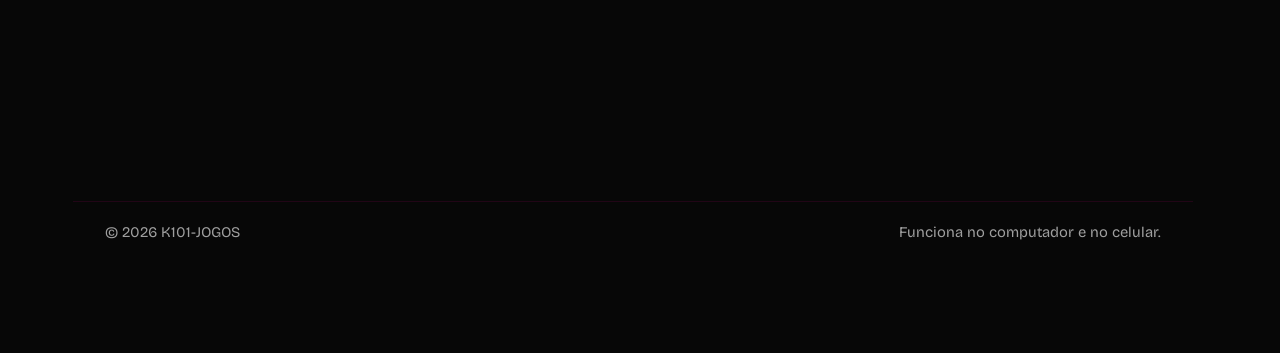
==== commit 54f9fd6f: "Atualizando repositorio e limpando o antigo" ====
--- a/index.html
+++ b/index.html
@@ -1,409 +1,150 @@
-<!DOCTYPE html>
-<html lang="pt-br">
-<head>
-    <meta charset="UTF-8">
-    <meta name="viewport" content="width=device-width, initial-scale=1.0, maximum-scale=1.0, user-scalable=yes">
-    <title>Store - K101</title>
-    <link rel="stylesheet" href="style.css">
-    <link rel="stylesheet" href="https://cdnjs.cloudflare.com/ajax/libs/font-awesome/6.0.0/css/all.min.css">
-    <style>
-
-        * {
-            -webkit-tap-highlight-color: transparent;
-            -webkit-touch-callout: none;
-            -webkit-user-select: none;
-            user-select: none;
-        }
-
-        /* Permite seleção de texto apenas em inputs e áreas de texto */
-        input[type="text"],
-        input[type="number"],
-        textarea,
-        select {
-            -webkit-user-select: text;
-            user-select: text;
-        }
-        /* Estilos específicos para a página de seleção */
-        .selecao-container {
-            max-width: 1200px;
-            margin: 2rem auto;
-            display: flex;
-            flex-direction: column;
-
-        }
-
-        .cabecalho-selecao {
-            text-align: center;
-            margin-bottom: 0.5rem;
-        }
-
-        .cabecalho-selecao h1 {
-            color: var(--primary-color);
-            font-size: 2.5rem;
-            margin-bottom: 1rem;
-        }
-
-        .cabecalho-selecao p {
-            color: #666;
-            font-size: 1rem;
-        }
-
-        .tipos-grid {
-            display: grid;
-            grid-template-columns: repeat(auto-fit, minmax(300px, 1fr));
-            gap: 2rem;
-            padding: 1rem 1.5rem;
-        }
-
-        .tipo-card {
-            background: white;
-            border-radius: 20px;
-            overflow: hidden;
-            box-shadow: 0 10px 30px rgba(0,0,0,0.1);
-            transition: all 0.3s ease;
-            position: relative;
-            border: 2px solid transparent;
-            margin: 0px 10px;
-        }
-
-        .tipo-card.disponivel {
-            cursor: pointer;
-        }
-
-        .tipo-card.disponivel:hover {
-            transform: translateY(-5px);
-            border-color: var(--primary-color);
-            box-shadow: 0 0px 25px rgba(0, 0, 0, 0.151);
-        }
-
-        .tipo-card.indisponivel{
-            opacity: 0.7;
-            filter: grayscale(0.7);
-            cursor: not-allowed;
-        }
-        .tipo-card.indisponivel button{
-            cursor: not-allowed;
-            background: #666;
-        }
-
-        .tipo-card.indisponivel:hover {
-            transform: none;
-            border-color: transparent;
-        }
-
-        .tipo-badge {
-            position: absolute;
-            top: 1rem;
-            right: 1rem;
-            background: var(--primary-color);
-            color: white;
-            padding: 0.3rem 1rem;
-            border-radius: 20px;
-            font-size: 0.8rem;
-            font-weight: 600;
-            z-index: 2;
-        }
-
-        .tipo-badge.em-breve {
-            background: #7c7c7c;
-            color: #333;
-        }
-
-        .tipo-imagem {
-            height: 200px;
-            background-size: cover;
-            background-position: center;
-            background-repeat: no-repeat;
-            display: flex;
-            align-items: center;
-            justify-content: center;
-            position: relative;
-            overflow: hidden;
-        }
-
-        .tipo-imagem::after {
-            content: '';
-            position: absolute;
-            width: 150%;
-            height: 150%;
-            background: rgba(0, 0, 0, 0.062);
-            transform: rotate(45deg) translateY(30%);
-            transition: transform 0.5s ease;
-        }
-
-        .tipo-card:hover .tipo-imagem::after {
-            transform: rotate(45deg) translateY(-30%);
-        }
-
-        .tipo-info {
-            padding: 1.5rem;
-        }
-
-        .tipo-info h2 {
-            font-size: 1.5rem;
-            color: var(--text-color);
-            margin-bottom: 0.5rem;
-            text-align: center;
-        }
-
-        .tipo-descricao {
-            color: #919191;
-            font-size: 0.8rem;
-            text-align: justify;
-            margin-bottom: 1rem;
-            line-height: 1.6;
-            min-height: 80px;
-        }
-
-        .tipo-preco {
-            font-size: 1.5rem;
-            font-weight: bold;
-            color: var(--primary-color);
-            margin-bottom: 1rem;
-        }
-
-        .tipo-preco small {
-            font-size: 0.9rem;
-            font-weight: normal;
-            color: #999;
-        }
-
-
-        .btn-selecionar {
-            width: 100%;
-            padding: 1rem;
-            background: linear-gradient(135deg, var(--primary-color), var(--secondary-color));
-            color: white;
-            border: none;
-            border-radius: 30px;
-            font-size: 1.2rem;
-            font-weight: 600;
-            cursor: pointer;
-            display: flex;
-            align-items: center;
-            justify-content: center;
-            gap: 10px;
-            margin-top: 1rem;
-            transition: all 0.5s;
-        }
-
-
-        .tipo-card.disponivel:hover .btn-selecionar {
-            color: white;
-        }
-
-        .btn-selecionar:disabled {
-            opacity: 0.5;
-            cursor: not-allowed;
-            border-color: #ccc;
-            color: #999;
-        }
-        .pBoasVindas {
-            background-color: rgb(255, 255, 255);
-            width: calc(100% - 20px);
-            box-shadow: 0 0 5px #00000062;
-            padding: 10px 20px;
-            border-radius: 15px;
-            color: #666;
-            font-size: 1rem;
-            text-align: center;
-            margin: 0px 10px;
-        }
-
-        @media (max-width: 768px) {
-            .cabecalho-selecao h1 {
-                font-size: 2rem;
-            }
-            
-            .cabecalho-selecao p {
-                font-size: 1rem;
-            }
-            
-            .tipos-grid {
-                grid-template-columns: 1fr;
-                gap: 1.5rem;
-            }
-            
-            .tipo-imagem {
-                height: 150px;
-            }
-            
-            .tipo-imagem i {
-                font-size: 4rem;
-            }
-            
-            .tipo-info h2 {
-                font-size: 1.5rem;
-            }
-            .pBoasVindas{
-                border-radius: 0;
-                width: 100%;
-                margin: 0;
-                margin-bottom: 10px;
-            }
-            .pBoasVindas p{
-            font-size: 0.8rem;
-            }
-        }
-
-
-
-
-        @media (max-width: 600px) {
-            .tipo-imagem::after {
-                background: rgba(0, 0, 0, 0);
-            }
-        }
-    </style>
-</head>
-<body>
-    <header class="header">
-        <div class="container">
-            
-                <img src="imagens/logo.png" alt="K101" class="logo-index">
-   
-            <div class="carrinho-icon">
-                <a href="carrinho.html">
-                    <i class="fas fa-shopping-cart"></i>
-                    <span class="carrinho-count" id="carrinho-count">0</span>
-                </a>
-            </div>
-        </div>
-    </header>
-
-    <!-- MENU LATERAL -->
-    <div class="sidebar-overlay" id="sidebar-overlay"></div>
-    <div class="sidebar" id="sidebar">
-        <div class="sidebar-header">
-            <h3>Menu</h3>
-            <button class="sidebar-close" id="sidebar-close">
-                <i class="fas fa-times"></i>
-            </button>
-        </div>
-        <div class="sidebar-content">
-            <ul class="sidebar-menu">
-                <li><a href="index.html"><i class="fas fa-home"></i>Todos os Serviços</a></li>
-                <li><a href="#"><i class="fas fa-question-circle"></i> Em manutenção</a></li>
-            </ul>
-        </div>
-    </div>
-
-    <main class="selecao-container">
-        <div class="pBoasVindas">
-            <p>Bem vindo a K101, que tal dar uma olhada nos nossos serviço a baixo ?👊</p>
-        </div>
-        <div class="tipos-grid">
-            <!-- Catalogo -->
-            <div class="tipo-card disponivel" onclick="window.location.href='nav.html'">
-                <div class="tipo-badge">Disponível</div>
-                <div class="tipo-imagem" style="background-image: url('imagens/banners/SERVICO_CATALOGO.webp');">
-                    
-                </div>
-                <div class="tipo-info">
-                    <h2>Catálogo de Adesivos</h2>
-                    <p class="tipo-descricao">
-                        Adesivos prontos da nossa loja!<br>
-                        Aproveite para explorar nosso modelos, existe exclusivos criado pela K101.
-                    </p>
-                    <button class="btn-selecionar">Abrir Catálogo</button>
-                </div>
-            </div>
-
-            <!-- Card Nome -->
-            <div class="tipo-card disponivel" onclick="window.location.href='edicao/paginas_personalizacao/nome.html'">
-                <div class="tipo-badge">Disponível</div>
-                <div class="tipo-imagem" style="background-image: url('imagens/banners/SERVICO_NOME_PERSONALIZADO.webp');">
-                    
-                </div>
-                <div class="tipo-info">
-                    <h2>Nome Personalizado</h2>
-                    <p class="tipo-descricao">
-                        Crie um adesivo personalizado de um NOME<br>
-                        Perfeito para nomes de namorado(a), casal, parentes, e muito mais.
-                    </p>
-                    <button class="btn-selecionar">Personalizar Nome</button>
-                </div>
-            </div>
-
-            <!-- Card Instagram -->
-            <div class="tipo-card indisponivel">
-                <div class="tipo-badge em-breve">Em breve</div>
-                <div class="tipo-imagem" style="background-image: url('imagens/banners/default.webp');">
-                    
-                </div>
-                <div class="tipo-info">
-                    <h2>@ Instagram</h2>
-                    <p class="tipo-descricao">
-                        
-                    </p>
-                    <button class="btn-selecionar">Personalizar @</button>
-                </div>
-            </div>
-
-            <!-- Card Casal (Futuro) -->
-             <!--
-            <div class="tipo-card indisponivel">
-                <div class="tipo-badge em-breve">Em breve</div>
-                <div class="tipo-imagem" style="background: linear-gradient(135deg, #ff6b6b, #ff8e8e);">
-                    <i class="fas fa-info-circle"></i>
-                </div>
-                <div class="tipo-info">
-                    <h2>Em Breve</h2>
-                    <p class="tipo-descricao">
-                        Adesivos personalizados em breve.<br>
-                        Em desenvolvimento.
-                    </p>
-                    <button class="btn-selecionar" disabled>Em desenvolvimento</button>
-                </div>
-            </div
-            -->
-        </div>
-    </main>
-
-    <div id="notificacao" class="notificacao"></div>
-
-    <script>
-        // Atualizar contador do carrinho
-        function atualizarContadorCarrinho() {
-            const carrinho = JSON.parse(localStorage.getItem('carrinho')) || [];
-            const totalItens = carrinho.reduce((total, item) => total + item.quantidade, 0);
-            
-            const carrinhoCount = document.getElementById('carrinho-count');
-            if (carrinhoCount) {
-                carrinhoCount.textContent = totalItens;
-            }
-        }
-
-        // Inicialização
-        document.addEventListener('DOMContentLoaded', function() {
-            atualizarContadorCarrinho();
-            
-            // Menu lateral
-            const menuToggle = document.getElementById('menu-toggle');
-            const sidebar = document.getElementById('sidebar');
-            const sidebarOverlay = document.getElementById('sidebar-overlay');
-            const sidebarClose = document.getElementById('sidebar-close');
-            
-            if (menuToggle && sidebar && sidebarOverlay && sidebarClose) {
-                menuToggle.addEventListener('click', () => {
-                    sidebar.classList.add('active');
-                    sidebarOverlay.classList.add('active');
-                    document.body.style.overflow = 'hidden';
-                });
-                
-                sidebarClose.addEventListener('click', () => {
-                    sidebar.classList.remove('active');
-                    sidebarOverlay.classList.remove('active');
-                    document.body.style.overflow = '';
-                });
-                
-                sidebarOverlay.addEventListener('click', () => {
-                    sidebar.classList.remove('active');
-                    sidebarOverlay.classList.remove('active');
-                    document.body.style.overflow = '';
-                });
-            }
-        });
-    </script>
-</body>
+<!DOCTYPE html>
+<html lang="pt-BR">
+<head>
+  <meta charset="UTF-8">
+  <meta name="viewport" content="width=device-width, initial-scale=1, viewport-fit=cover, interactive-widget=resizes-visual">
+  <title>K101-JOGOS — Jogos para jogar no navegador</title>
+  <meta name="description" content="Jogos próprios da K101-JOGOS. Rode os jogos direto no seu navegador, no PC e no celular.">
+  <link rel="canonical" href="https://k101.com.br/">
+  <meta property="og:type" content="website">
+  <meta property="og:title" content="K101-JOGOS — Jogos para jogar no navegador">
+  <meta property="og:description" content="Jogos próprios da K101-JOGOS. Rode os jogos direto no seu navegador, no PC e no celular.">
+  <meta property="og:url" content="https://k101.com.br/">
+  <meta name="theme-color" content="#000000">
+  <link rel="icon" href="/shared/img/logo.svg" type="image/svg+xml">
+  <link rel="preconnect" href="https://fonts.googleapis.com">
+  <link rel="preconnect" href="https://fonts.gstatic.com" crossorigin>
+  <!-- identidade visual (cores, bordas, botões, formas, fonte): ÚNICO arquivo a editar para mudar a aparência -->
+  <link rel="stylesheet" href="/shared/tema.css">
+  <link rel="stylesheet" href="/site/catalogo.css">
+</head>
+<body>
+  <!-- fundo discreto: manchas de luz que se movem devagar com a rolagem -->
+  <div class="bg" aria-hidden="true"><i></i><i></i><i></i></div>
+
+  <!-- faixa escura em degradê atrás da logo fixa: aparece quando a logo encolhe -->
+  <div class="top-fade" aria-hidden="true"></div>
+
+  <!-- logo principal: fixa na tela; começa grande sobre o espaço reservado da boas-vindas e encolhe até o topo central -->
+  <a id="logo" class="logo" href="/" aria-label="K101 — página inicial">
+    <img src="/shared/img/logo.svg" alt="K101">
+  </a>
+
+  <!-- Boas-vindas: ocupa a primeira tela inteira do aparelho -->
+  <header class="hero" id="inicio">
+    <div class="sky" aria-hidden="true">
+      <i style="--t:12%;--l:8%;--d:13s;--dl:2s"></i>
+      <i style="--t:30%;--l:52%;--d:17s;--dl:7s"></i>
+      <i style="--t:8%;--l:62%;--d:19s;--dl:11s"></i>
+      <i style="--t:48%;--l:20%;--d:23s;--dl:4s"></i>
+      <i style="--t:22%;--l:82%;--d:29s;--dl:15s"></i>
+    </div>
+
+    <div class="hero-inner">
+      <div id="logo-slot" class="logo-slot" aria-hidden="true"><img src="/shared/img/logo.svg" alt=""></div>
+      <div class="copy">
+        <h1>Jogos próprios da K101-JOGOS.</h1>
+        <p>Rode os jogos direto no seu navegador. Todos os jogos são compatíveis com PC e Mobile.</p>
+      </div>
+    </div>
+
+    <button id="cue" class="cue" type="button" aria-label="Ver os jogos">
+      <svg viewBox="0 0 24 24" width="26" height="26" fill="none" stroke="currentColor" stroke-width="2.4" stroke-linecap="round" stroke-linejoin="round" aria-hidden="true"><path d="M5 9l7 7 7-7"/></svg>
+    </button>
+  </header>
+
+  <div class="wrap divider" role="separator"></div>
+
+  <main class="wrap" id="jogos">
+    <p id="status" class="status" role="status" hidden></p>
+
+    <!-- esqueleto: aparece enquanto a lista carrega (internet lenta) -->
+    <div id="skeleton" class="grid" aria-hidden="true">
+      <div class="card sk"><span class="stage"><span class="icon is-loading"></span></span><span class="title"><i class="bar"></i></span></div>
+      <div class="card sk"><span class="stage"><span class="icon is-loading"></span></span><span class="title"><i class="bar"></i></span></div>
+      <div class="card sk"><span class="stage"><span class="icon is-loading"></span></span><span class="title"><i class="bar"></i></span></div>
+      <div class="card sk"><span class="stage"><span class="icon is-loading"></span></span><span class="title"><i class="bar"></i></span></div>
+    </div>
+    <noscript><style>#skeleton{display:none}</style></noscript>
+
+    <section id="grid" class="grid" aria-label="Jogos" hidden></section>
+    <noscript><p class="status">Ative o JavaScript para ver a lista de jogos.</p></noscript>
+  </main>
+
+  <footer class="wrap foot">
+    <span>© <span id="year">2026</span> K101-JOGOS</span>
+    <span>Funciona no computador e no celular.</span>
+  </footer>
+
+  <!-- popup do jogo: preenchido por /site/catalogo.js -->
+  <dialog id="game-modal" aria-labelledby="m-title">
+    <div class="frame">
+      <button id="m-close" class="x" type="button" aria-label="Fechar">
+        <svg viewBox="0 0 24 24" width="22" height="22" fill="none" stroke="currentColor" stroke-width="2.6" stroke-linecap="round" aria-hidden="true"><path d="M6 6l12 12M18 6L6 18"/></svg>
+      </button>
+      <div class="sheet">
+        <header class="m-head">
+          <div id="m-icon" class="m-icon"></div>
+          <div class="m-title">
+            <h2 id="m-title"></h2>
+          </div>
+        </header>
+
+        <div id="m-shots-wrap" class="shots-wrap" hidden>
+          <button id="m-prev" class="nav prev" type="button" aria-label="Imagem anterior">
+            <svg viewBox="0 0 24 24" width="22" height="22" fill="none" stroke="currentColor" stroke-width="2.6" stroke-linecap="round" stroke-linejoin="round" aria-hidden="true"><path d="M15 5l-7 7 7 7"/></svg>
+          </button>
+          <div id="m-shots" class="shots" role="region" aria-label="Imagens do jogo" tabindex="0"></div>
+          <button id="m-next" class="nav next" type="button" aria-label="Próxima imagem">
+            <svg viewBox="0 0 24 24" width="22" height="22" fill="none" stroke="currentColor" stroke-width="2.6" stroke-linecap="round" stroke-linejoin="round" aria-hidden="true"><path d="M9 5l7 7-7 7"/></svg>
+          </button>
+        </div>
+
+        <div class="m-body">
+          <p id="m-desc" class="desc"></p>
+          <ul id="m-tags" class="meta" aria-label="Categorias"></ul>
+          <dl id="m-info" class="info"></dl>
+        </div>
+
+        <div class="m-foot">
+          <a id="m-play" class="play big" href="/">Jogar</a>
+        </div>
+      </div>
+    </div>
+  </dialog>
+
+  <!-- menu flutuante: aparece quando a tela de boas-vindas sai de vista -->
+  <nav id="dock" class="dock" aria-label="Menu">
+    <div id="dock-bar" class="dock-bar">
+      <div id="dock-row" class="d-row">
+        <button id="dock-search" class="d-btn" type="button" aria-expanded="false" aria-controls="search-form">
+          <svg viewBox="0 0 24 24" width="24" height="24" fill="none" stroke="currentColor" stroke-width="2.2" stroke-linecap="round" stroke-linejoin="round" aria-hidden="true"><circle cx="11" cy="11" r="7"/><path d="M20 20l-3.5-3.5"/></svg>
+          <span>Buscar</span><i class="dot" aria-hidden="true"></i>
+        </button>
+        <button id="dock-home" class="d-home" type="button" aria-label="Início">
+          <img src="/shared/img/logo-icone.svg" alt="" width="44" height="44">
+        </button>
+        <button class="d-btn" type="button" aria-disabled="true" title="Em breve">
+          <svg viewBox="0 0 24 24" width="24" height="24" fill="none" stroke="currentColor" stroke-width="2.2" stroke-linecap="round" stroke-linejoin="round" aria-hidden="true"><path d="M3 12a9 9 0 1 0 3-6.7L3 8"/><path d="M3 3v5h5"/><path d="M12 7v5l3 2"/></svg>
+          <span>Recentes</span>
+        </button>
+      </div>
+
+      <form id="search-form" class="pane" role="search" autocomplete="off" inert>
+        <button class="s-go" type="submit" aria-label="Buscar">
+          <svg viewBox="0 0 24 24" width="22" height="22" fill="none" stroke="currentColor" stroke-width="2.4" stroke-linecap="round" stroke-linejoin="round" aria-hidden="true"><circle cx="11" cy="11" r="7"/><path d="M20 20l-3.5-3.5"/></svg>
+        </button>
+        <input id="search" type="search" name="q" placeholder="Nome, descrição ou tag" aria-label="Buscar jogos" enterkeyhint="search" autocomplete="off" autocapitalize="off" spellcheck="false">
+        <button id="search-clear" class="s-clear" type="button" aria-label="Limpar busca" hidden>
+          <svg viewBox="0 0 24 24" width="18" height="18" fill="none" stroke="currentColor" stroke-width="2.6" stroke-linecap="round" aria-hidden="true"><path d="M6 6l12 12M18 6L6 18"/></svg>
+        </button>
+        <button id="search-min" class="s-min" type="button" aria-label="Minimizar busca" title="Minimizar">
+          <svg viewBox="0 0 24 24" width="20" height="20" fill="none" stroke="currentColor" stroke-width="2.4" stroke-linecap="round" stroke-linejoin="round" aria-hidden="true"><path d="M9 4v5H4M20 9h-5V4M15 20v-5h5M4 15h5v5"/></svg>
+        </button>
+      </form>
+    </div>
+  </nav>
+
+  <script type="module" src="/site/catalogo.js"></script>
+</body>
 </html>
--- a/shared/tema.css
+++ b/shared/tema.css
@@ -0,0 +1,77 @@
+/* ==========================================================================
+   K101 — TEMA  (/shared/tema.css)
+   ÚNICO lugar onde ficam cores, bordas, botões, formas e fonte do ecossistema.
+   O catálogo, o menu flutuante, o popup de saída e qualquer jogo leem daqui.
+   Para mudar a aparência de tudo: edite só a parte "EDITE AQUI".
+
+   Como usar em qualquer CSS (site ou jogo):
+     color: var(--texto1);   background: var(--background2);   border: var(--borda);
+   Transparência de uma cor do tema (sem criar cor nova):
+     color-mix(in srgb, var(--cor1) 30%, transparent)        ← cor1 a 30%
+   Botões:  background: var(--btn1-fundo);  color: var(--btn1-texto);  etc.
+   ========================================================================== */
+@import url("https://fonts.googleapis.com/css2?family=Bricolage+Grotesque:opsz,wght@12..96,400;12..96,600;12..96,800&display=swap");
+
+:root {
+  /* ======================== EDITE AQUI ======================== */
+
+  /* CORES DO TEMA */
+  --cor1: #a00048;            /* destaque forte: brilhos, glows, lupa, botão BTN3 */
+  --cor2: #6e0041;            /* cor de bordas, foco, manchas de fundo, linhas */
+  --cor3: #570048;            /* fundo de ícones, botão BTN1, barras de rolagem, hover */
+  --cor4: #36003d;            /* hover do botão BTN1 */
+
+  /* FUNDOS */
+  --background1: #070707;     /* fundo da página */
+  --background2: #070707be;     /* cards, popups e menus */
+
+  /* TEXTOS */
+  --texto1: #dfdfdf;          /* texto principal */
+  --texto2: #dadadab8;        /* texto secundário (descrições, legendas). Aceita transparência (8 dígitos) */
+
+  /* BORDAS (cards, popups, divisões, menus) */
+  --borda-cor: var(--cor2);   /* cor-base da borda */
+  --borda-largura: 1px;       /* espessura */
+  --borda-opacidade: 26%;     /* transparência: 0% some, 100% sólida */
+  --borda-opacidade-hover: 100%;   /* borda em destaque (hover/foco de card) */
+
+  /* FORMAS */
+  --raio-card: 20px;          /* cantos de cards e popups */
+  --raio-btn: 999px;          /* cantos dos botões (999px = pílula) */
+  --raio-pill: 999px;         /* menu flutuante, campo de busca, tags, barras (999px = pílula) */
+  --raio-img: 14px;           /* cantos de imagens do carrossel */
+  --raio-icone: 22%;          /* cantos do ícone quadrado de cada jogo (em % do tamanho) */
+  --foco-largura: 3px;        /* espessura do contorno de foco (teclado) */
+  --fonte: "Bricolage Grotesque", system-ui, -apple-system, "Segoe UI", sans-serif;
+
+  /* BOTÕES — BTN1: ação principal (Jogar) · BTN2: neutro (Cancelar) · BTN3: destaque/atenção (Sair) */
+  --btn-borda-largura: 1px;
+  --btn1-fundo: var(--cor3);
+  --btn1-fundo-hover: var(--cor4);
+  --btn1-texto: var(--texto1);
+  --btn1-borda: transparent;
+
+  --btn2-fundo: #ffffff1f;
+  --btn2-fundo-hover: #ffffff33;
+  --btn2-texto: var(--texto1);
+  --btn2-borda: var(--borda-cor-suave);
+
+  --btn3-fundo: var(--cor1);
+  --btn3-fundo-hover: color-mix(in srgb, var(--cor1) 82%, #ffffff);
+  --btn3-texto: var(--texto1);
+  --btn3-borda: transparent;
+
+  /* ================= DERIVADOS (não precisa mexer) ================= */
+  --borda-cor-suave: color-mix(in srgb, var(--borda-cor) var(--borda-opacidade), transparent);
+  --borda-cor-hover: color-mix(in srgb, var(--borda-cor) var(--borda-opacidade-hover), transparent);
+  --borda: var(--borda-largura) solid var(--borda-cor-suave);              /* border: var(--borda) */
+  --borda-hover: var(--borda-largura) solid var(--borda-cor-hover);
+  --foco: var(--foco-largura) solid var(--cor2);                           /* outline: var(--foco) */
+  --overlay: color-mix(in srgb, var(--background1) 74%, transparent);      /* fundo escurecido atrás de popups */
+  --vidro: color-mix(in srgb, var(--background2) 86%, transparent);        /* menus flutuantes (com blur) */
+  --hover-leve: color-mix(in srgb, var(--texto1) 8%, transparent);         /* hover de botões de ícone */
+  --brilho-popup: radial-gradient(circle at 50% 0%, color-mix(in srgb, var(--cor2) 38%, transparent), transparent 62%);  /* luz no topo de popups */
+  --sombra-popup: 0 24px 80px color-mix(in srgb, var(--cor1) 20%, transparent);
+  --skeleton1: color-mix(in srgb, var(--cor3) 30%, var(--background2));    /* carregamento (escuro) */
+  --skeleton2: color-mix(in srgb, var(--cor3) 75%, var(--background1));    /* carregamento (claro) */
+}
--- a/site/catalogo.css
+++ b/site/catalogo.css
@@ -0,0 +1,571 @@
+/* ==========================================================================
+   CATÁLOGO — layout e medidas do site.
+   CORES, BORDAS, BOTÕES, FONTE e RAIOS NÃO ficam aqui: vêm de /shared/tema.css
+   (carregado antes deste arquivo). Para mudar a aparência, edite o tema.
+   ========================================================================== */
+:root {
+  /* círculo do botão central do menu (derivado das cores do tema) */
+  --home-bg: color-mix(in srgb, var(--cor2) 18%, transparent);
+  --home-bg-hover: color-mix(in srgb, var(--cor2) 28%, transparent);
+
+  /* medidas e tempos */
+  --gap: clamp(12px, 2.4vw, 24px);
+  --search-t: 0.3s;                       /* duração da animação da barra de busca */
+  --cue-end: 0.2;                         /* a seta some (e o menu aparece) quando esta fração da tela de boas-vindas saiu */
+  --logo-h: clamp(150px, 31svh, 290px);   /* altura da logo na tela de boas-vindas */
+  --logo-min-h: 58px;                     /* altura da logo depois de encolher e fixar no topo */
+  --fade-h: 70px;                         /* altura do degradê escuro que se desfaz abaixo da logo fixa */
+  --logo-slow: 2.2;                       /* quanto mais alto, mais devagar a logo encolhe na rolagem (1 = ritmo antigo) */
+  --bleed: 50vh;                          /* o fundo se estende além da tela, para não aparecer faixa preta ao puxar */
+
+  font-family: var(--fonte);
+  color: var(--texto1);
+  color-scheme: dark;
+}
+
+* { box-sizing: border-box; }
+
+/* sem seleção de texto no site (nada de faixa azul); só o campo de busca continua editável */
+*, *::before, *::after { -webkit-user-select: none; user-select: none; }
+body {
+  -webkit-touch-callout: none;
+  -webkit-tap-highlight-color: transparent;
+}
+input { -webkit-user-select: text; user-select: text; }
+img, .shot, .icon {
+  -webkit-user-select: none; user-select: none;
+  -webkit-user-drag: none;
+  -webkit-touch-callout: none;
+  pointer-events: none;          /* a imagem não recebe clique/arrasto/seleção; o card ou o carrossel recebe */
+}
+img::selection { background: transparent; }
+[hidden] { display: none !important; }
+
+html { -webkit-text-size-adjust: 100%; background: var(--background1); overscroll-behavior-y: none; }
+body {
+  margin: 0;
+  min-height: 100vh;
+  display: flex;
+  flex-direction: column;
+  background: var(--background1);
+  line-height: 1.45;
+  padding-bottom: env(safe-area-inset-bottom);
+  overflow-x: hidden;
+  overscroll-behavior-y: none;
+}
+main { flex: 1; position: relative; z-index: 1; }
+
+.wrap {
+  width: 100%;
+  max-width: 1120px;
+  margin-inline: auto;
+  padding-inline: max(clamp(14px, 4vw, 32px), env(safe-area-inset-left));
+  position: relative;
+  z-index: 1;
+}
+
+a:focus-visible, button:focus-visible { outline: var(--foco); outline-offset: 3px; }
+
+/* ---------- fundo com rolagem (discreto) ---------- */
+.bg { position: fixed; inset: calc(var(--bleed) * -1) 0; z-index: 0; pointer-events: none; overflow: hidden; }
+.bg i {
+  position: absolute;
+  border-radius: 50%;
+  will-change: transform;
+}
+.bg i:nth-child(1) {
+  width: 70vmax; height: 70vmax; left: -25vmax; top: calc(var(--bleed) - 20vmax);
+  background: radial-gradient(closest-side, color-mix(in srgb, var(--cor2) 34%, transparent), transparent);
+  transform: translate3d(0, calc(var(--sy, 0) * -0.10px), 0);
+}
+.bg i:nth-child(2) {
+  width: 60vmax; height: 60vmax; right: -22vmax; top: calc(var(--bleed) + 35vh);
+  background: radial-gradient(closest-side, color-mix(in srgb, var(--cor1) 16%, transparent), transparent);
+  transform: translate3d(0, calc(var(--sy, 0) * -0.18px), 0);
+}
+.bg i:nth-child(3) {
+  width: 55vmax; height: 55vmax; left: 10vmax; bottom: calc(var(--bleed) - 30vmax);
+  background: radial-gradient(closest-side, color-mix(in srgb, var(--cor2) 26%, transparent), transparent);
+  transform: translate3d(0, calc(var(--sy, 0) * -0.05px), 0);
+}
+
+/* ---------- divisor entre boas-vindas e jogos (mesmo estilo do divisor do rodapé) ---------- */
+.divider { flex: none; border-top: var(--borda); }
+
+/* ---------- boas-vindas: a primeira tela inteira ---------- */
+.hero {
+  position: relative;
+  flex: none;
+  display: grid;
+  place-items: center;
+  min-height: 100vh;
+  min-height: 100svh;                  /* sempre a tela inteira do aparelho */
+  padding: max(24px, env(safe-area-inset-top)) max(20px, env(safe-area-inset-right)) max(64px, calc(env(safe-area-inset-bottom) + 48px)) max(20px, env(safe-area-inset-left));
+  overflow: hidden;
+  text-align: center;
+}
+.hero-inner {
+  position: relative; z-index: 1;
+  display: flex; flex-direction: column; align-items: center;
+  gap: clamp(20px, 4.5svh, 38px);
+}
+
+/* Logo principal: um "espaço reservado" (.logo-slot) segura o lugar dela na boas-vindas;
+   a logo de verdade (.logo) é fixa na tela e o JS a leva do espaço reservado até o topo central,
+   encolhendo enquanto a página rola. Depois disso ela fica lá em toda a rolagem. */
+.logo-slot { line-height: 0; }
+.logo-slot img, .logo img {
+  display: block;
+  height: var(--logo-h);
+  width: auto;
+  max-width: 78vw;
+  object-fit: contain;
+}
+html.logo-js .logo-slot img { visibility: hidden; }     /* sem JS, o espaço reservado mostra a logo parada */
+
+/* faixa escura atrás da logo fixa, com fade para baixo: separa a logo do corpo do site na rolagem.
+   Aparece junto com o encolhimento da logo (--lp: 0 a 1), então a boas-vindas continua limpa. */
+.top-fade {
+  position: fixed; z-index: 29; top: 0; left: 0; right: 0; pointer-events: none;
+  height: calc(max(env(safe-area-inset-top), 10px) + var(--logo-min-h) + var(--fade-h));
+  background: linear-gradient(to bottom,
+    color-mix(in srgb, var(--background1) 95%, transparent) 0,
+    color-mix(in srgb, var(--background1) 95%, transparent) calc(100% - var(--fade-h) - 46px),
+    transparent 100%);
+  opacity: var(--lp, 0);
+}
+
+.logo {
+  position: fixed; z-index: 30; isolation: isolate;
+  left: 50%; top: max(env(safe-area-inset-top), 10px);   /* posição final: topo central */
+  width: max-content; display: block; line-height: 0;
+  transform-origin: 50% 0;
+  transform: translateX(-50%);                           /* o JS troca por translate + scale */
+  visibility: hidden;
+  will-change: transform;
+}
+html.logo-js .logo { visibility: visible; }
+.logo::before {                         /* brilho atrás da logo; some conforme ela encolhe (--lp: 0 a 1) */
+  content: ""; position: absolute; inset: -34%; z-index: -1; pointer-events: none;
+  background: radial-gradient(closest-side, color-mix(in srgb, var(--cor1) 26%, transparent), color-mix(in srgb, var(--cor2) 16%, transparent) 55%, transparent 100%);
+  animation: glow 8s ease-in-out infinite;
+}
+.logo img { animation: breathe 8s ease-in-out infinite; }   /* aumenta e diminui bem devagar */
+@keyframes breathe { 0%, 100% { transform: scale(1); } 50% { transform: scale(1.05); } }
+@keyframes glow {
+  0%, 100% { opacity: calc(0.65 * (1 - var(--lp, 0))); transform: scale(0.96); }
+  50%      { opacity: calc(1 - var(--lp, 0));          transform: scale(1.04); }
+}
+
+.copy {
+  position: relative; z-index: 1;
+  transform: translate3d(0, calc(var(--hy, 0) * -0.1px), 0);
+  opacity: calc(1 - var(--p, 0) * 1.5);
+  will-change: transform, opacity;
+}
+.copy h1 {
+  margin: 0 0 10px;
+  font-size: clamp(1.3rem, 3.8vw, 2.2rem);
+  font-weight: 800;
+  line-height: 1.1;
+  letter-spacing: -0.01em;
+  text-wrap: balance;
+}
+.copy p {
+  margin: 0 auto;
+  max-width: 44ch;
+  font-size: clamp(0.88rem, 2.1vw, 1.02rem);
+  color: var(--texto2);
+  text-wrap: balance;
+}
+
+/* estrelas cadentes: rápidas e raras, em lugares e tempos diferentes */
+.sky { position: absolute; inset: 0; pointer-events: none; overflow: hidden; }
+.sky i {
+  position: absolute; top: var(--t); left: var(--l);
+  width: clamp(70px, 14vmin, 120px); height: 2px; border-radius: 2px;
+  background: linear-gradient(90deg, transparent, color-mix(in srgb, var(--cor1) 55%, transparent) 55%, var(--texto1));
+  box-shadow: 0 0 8px color-mix(in srgb, var(--cor1) 45%, transparent);
+  opacity: 0;
+  transform: rotate(28deg);
+  animation: shoot var(--d, 17s) linear var(--dl, 0s) infinite;
+}
+@keyframes shoot {
+  0%   { opacity: 0;   transform: rotate(28deg) translateX(0); }
+  1%   { opacity: 0.9; }
+  6%   { opacity: 0;   transform: rotate(28deg) translateX(62vmin); }   /* cruza em ~1 s */
+  100% { opacity: 0;   transform: rotate(28deg) translateX(62vmin); }
+}
+
+/* indicador de rolagem */
+.cue {
+  position: absolute; z-index: 2;
+  left: 50%; bottom: max(16px, env(safe-area-inset-bottom));
+  display: grid; place-items: center;
+  width: 46px; height: 46px; margin-left: -23px; padding: 0;
+  color: var(--texto1); cursor: pointer;
+  background: transparent; border: var(--borda); border-radius: 50%;
+  opacity: calc(1 - var(--p, 0) / var(--cue-end));
+  transition: border-color 0.2s ease;
+}
+.cue svg { animation: bob 2.6s ease-in-out infinite; }
+@keyframes bob { 0%, 100% { transform: translateY(-2px); } 50% { transform: translateY(3px); } }
+.cue:hover { border-color: var(--cor2); }
+.cue:focus-visible { outline: var(--foco); outline-offset: 3px; }
+
+#jogos { min-height: 100vh; min-height: 100svh; padding-top: clamp(28px, 6vw, 56px); }   /* garante que dá para rolar para fora da boas-vindas, mesmo com poucos jogos */
+
+/* ---------- menu flutuante (estilo app) ---------- */
+.dock {
+  position: fixed; z-index: 40;
+  left: 50%;
+  bottom: calc(max(14px, env(safe-area-inset-bottom)) + var(--kb, 0px));   /* --kb: sobe junto com o teclado do celular */
+  width: min(calc(100vw - 24px), 360px);
+  transform: translate(-50%, 160%);
+  opacity: 0; visibility: hidden;
+  transition: transform 0.45s cubic-bezier(0.2, 0.8, 0.2, 1), opacity 0.3s ease, visibility 0s linear 0.45s;
+}
+.dock.kb { bottom: calc(10px + var(--kb, 0px)); }
+.dock.show { transform: translate(-50%, 0); opacity: 1; visibility: visible; transition-delay: 0s; }
+html.modal-open .dock { transform: translate(-50%, 160%); opacity: 0; visibility: hidden; pointer-events: none; }   /* some quando o popup do jogo abre */
+
+.dock-bar {
+  position: relative;
+  height: 70px;
+  background: var(--vidro);
+  -webkit-backdrop-filter: blur(14px); backdrop-filter: blur(14px);
+  border: var(--borda);
+  border-radius: var(--raio-pill);
+  box-shadow: 0 14px 44px color-mix(in srgb, var(--background1) 65%, transparent), 0 0 0 1px color-mix(in srgb, var(--cor1) 7%, transparent);
+}
+.d-row {
+  display: flex; align-items: center; justify-content: space-between;
+  height: 100%; padding: 0 8px;
+  transition: opacity 0.2s ease calc(var(--search-t) * 0.45);
+}
+.dock.searching .d-row { opacity: 0; pointer-events: none; transition: opacity 0.15s ease; }
+
+.d-btn {
+  position: relative;
+  display: flex; flex-direction: column; align-items: center; justify-content: center; gap: 3px;
+  width: 86px; height: 54px; padding: 0;
+  font: inherit; font-size: 0.72rem; font-weight: 600;
+  color: var(--texto2); cursor: pointer;
+  background: transparent; border: 0; border-radius: var(--raio-pill);
+  transition: color 0.2s ease, background 0.2s ease;
+}
+.d-btn:hover { color: var(--texto1); background: var(--hover-leve); }
+.d-btn[aria-disabled="true"] { cursor: default; }
+.d-btn .dot {
+  position: absolute; top: 8px; right: 28px; display: none;
+  width: 9px; height: 9px; border-radius: 50%; background: var(--cor2);
+  box-shadow: 0 0 0 2px color-mix(in srgb, var(--background2) 90%, transparent);
+}
+.dock.has-query #dock-search .dot { display: block; }
+
+/* centro: botão "Início" — círculo na cor tema, quase transparente, sem borda e sem sombra */
+.d-home {
+  display: grid; place-items: center;
+  width: 60px; height: 60px; padding: 0; cursor: pointer;
+  background: var(--home-bg); border: 0; border-radius: 50%;
+  transition: transform 0.2s ease, background 0.2s ease;
+}
+.d-home img { display: block; width: 44px; height: 44px; }
+@media (hover: hover) and (pointer: fine) {
+  .d-home:hover { transform: scale(1.06); background: var(--home-bg-hover); }
+}
+.d-home:active { transform: scale(0.96); }
+.d-btn:focus-visible, .d-home:focus-visible { outline: var(--foco); outline-offset: 2px; }
+
+/* busca: nasce do ícone e estica por todo o menu */
+.pane {
+  position: absolute; inset: 0;
+  display: flex; align-items: center; gap: 2px;
+  margin: 0; padding: 0 8px 0 6px;
+  background: transparent;                 /* o fundo e a borda são os do próprio menu (.dock-bar) */
+  border-radius: var(--raio-pill);
+  opacity: 0; pointer-events: none;
+  clip-path: inset(8px calc(100% - var(--cx, 8px) - var(--cw, 86px)) 8px var(--cx, 8px) round var(--raio-pill));
+  transition: clip-path var(--search-t) cubic-bezier(0.65, 0, 0.25, 1), opacity 0.15s ease calc(var(--search-t) * 0.55);
+}
+.dock.searching .pane {
+  opacity: 1; pointer-events: auto;
+  clip-path: inset(0 0 0 0 round var(--raio-pill));
+  transition: clip-path var(--search-t) cubic-bezier(0.65, 0, 0.25, 1), opacity 0.08s ease 0s;
+}
+.pane input {
+  flex: 1; min-width: 0;
+  padding: 14px 4px;
+  font: inherit; font-size: 1rem; color: var(--texto1);
+  background: transparent; border: 0; outline: 0;
+  -webkit-appearance: none; appearance: none;
+}
+.pane input::placeholder { color: color-mix(in srgb, var(--texto1) 55%, transparent); }
+.pane input::-webkit-search-cancel-button,
+.pane input::-webkit-search-decoration { -webkit-appearance: none; display: none; }
+.s-go, .s-clear, .s-min {
+  flex: none; display: grid; place-items: center;
+  padding: 0; color: var(--texto1); cursor: pointer;
+  background: transparent; border: 0; border-radius: 50%;
+}
+.s-go { width: 44px; height: 44px; color: var(--cor2); }
+.s-clear { width: 34px; height: 34px; }
+.s-min { width: 44px; height: 44px; background: var(--hover-leve); }
+.s-clear:hover, .s-min:hover { background: var(--cor3); }
+.s-go:focus-visible, .s-clear:focus-visible, .s-min:focus-visible { outline: var(--foco); outline-offset: -3px; }
+
+@media (min-width: 700px) { .dock { width: 380px; } }
+
+.status { color: var(--texto2); font-size: 1.05rem; text-align: center; }
+.status button {
+  font: inherit; font-weight: 600; cursor: pointer;
+  margin-left: 10px; padding: 6px 16px;
+  color: var(--btn1-texto);
+  background: var(--btn1-fundo);
+  border: var(--btn-borda-largura) solid var(--btn1-borda);
+  border-radius: var(--raio-btn);
+}
+.status button:hover { background: var(--btn1-fundo-hover); }
+
+/* ---------- grade: no mínimo 2 cards por linha ---------- */
+.grid {
+  display: grid;
+  grid-template-columns: repeat(2, minmax(0, 1fr));
+  gap: var(--gap);
+  padding-bottom: 56px;
+}
+@media (min-width: 700px)  { .grid { grid-template-columns: repeat(3, minmax(0, 1fr)); } }
+@media (min-width: 1000px) { .grid { grid-template-columns: repeat(4, minmax(0, 1fr)); } }
+
+/* ---------- card: só ícone e título ---------- */
+.card {
+  display: flex;
+  flex-direction: column;
+  width: 100%;
+  padding: 0;
+  overflow: hidden;
+  font: inherit;
+  color: inherit;
+  text-align: center;
+  cursor: pointer;
+  background: var(--background2);
+  border: var(--borda);
+  border-radius: var(--raio-card);
+  transition: transform 0.25s ease, border-color 0.25s ease, box-shadow 0.25s ease;
+  -webkit-tap-highlight-color: transparent;
+}
+
+.stage {
+  display: grid;
+  place-items: center;
+  aspect-ratio: 1 / 1;
+  background: radial-gradient(circle at 50% 40%, color-mix(in srgb, var(--cor2) 55%, transparent), var(--background1) 78%);
+}
+/* esqueleto (shimmer) */
+.icon.is-loading, .shot.is-loading, .bar {
+  background: linear-gradient(100deg, var(--skeleton1) 30%, var(--skeleton2) 50%, var(--skeleton1) 70%) 0 0 / 250% 100%;
+  animation: shimmer 1.4s linear infinite;
+}
+@keyframes shimmer { to { background-position: -150% 0; } }
+.card.sk { pointer-events: none; cursor: default; }
+.card.sk .title { display: grid; place-items: center; padding: 16px 12px 20px; }
+.bar { display: block; width: 62%; height: 1.1rem; border-radius: var(--raio-pill); }
+
+.icon {
+  display: block;
+  width: 64%;
+  aspect-ratio: 1 / 1;
+  height: auto;
+  border-radius: var(--raio-icone);
+  object-fit: cover;
+  background: var(--cor3);
+  box-shadow: 0 10px 30px color-mix(in srgb, var(--background1) 60%, transparent), 0 0 0 1px color-mix(in srgb, var(--texto1) 14%, transparent);
+  transition: transform 0.3s ease, box-shadow 0.3s ease;
+}
+.icon.is-loading { box-shadow: none; }
+.icon.empty {
+  display: grid; place-items: center;
+  font-size: clamp(2.4rem, 9vw, 4rem); font-weight: 800; color: var(--texto1);
+}
+.title {
+  display: block;
+  padding: 12px 12px 16px;
+  font-size: clamp(0.9rem, 2.3vw, 1.1rem);
+  font-weight: 800;
+  line-height: 1.2;
+  letter-spacing: 0.02em;
+  text-transform: uppercase;
+  text-wrap: balance;
+}
+
+/* reação ao mouse / teclado / toque */
+.card:focus-visible { outline: var(--foco); outline-offset: 3px; border-color: var(--cor2); }
+.card:active { transform: scale(0.98); }
+@media (hover: hover) and (pointer: fine) {
+  .card:hover, .card:focus-visible {
+    transform: translateY(-8px);
+    border-color: var(--cor2);
+    box-shadow: 0 18px 44px color-mix(in srgb, var(--cor1) 30%, transparent);
+  }
+  .card:hover .icon, .card:focus-visible .icon {
+    transform: scale(1.08);
+    box-shadow: 0 16px 38px color-mix(in srgb, var(--background1) 65%, transparent), 0 0 0 2px var(--cor2);
+  }
+}
+
+/* botão Jogar (usado no popup) — BTN1 do tema */
+.play {
+  display: inline-block;
+  padding: 10px 30px;
+  font-weight: 800; font-size: 1.05rem; text-decoration: none;
+  color: var(--btn1-texto);
+  background: var(--btn1-fundo);
+  border: var(--btn-borda-largura) solid var(--btn1-borda);
+  border-radius: var(--raio-btn);
+  transition: background 0.2s ease;
+}
+.play:hover { background: var(--btn1-fundo-hover); }
+.play:focus-visible { outline: 3px solid var(--cor3); outline-offset: 3px; }
+
+/* ---------- popup do jogo ---------- */
+html { scrollbar-gutter: stable; }
+html.modal-open { overflow: hidden; }
+
+dialog {
+  padding: 0; border: 0; background: transparent; color: inherit;
+  width: min(920px, calc(100vw - 20px));
+  max-width: none; max-height: none;
+  overflow: visible;
+}
+dialog::backdrop { background: var(--overlay); backdrop-filter: blur(4px); -webkit-backdrop-filter: blur(4px); }
+dialog[open] { animation: pop 0.2s ease-out; }
+dialog[open]::backdrop { animation: fade 0.2s ease-out; }
+@keyframes pop  { from { opacity: 0; transform: translateY(14px) scale(0.97); } }
+@keyframes fade { from { opacity: 0; } }
+
+.frame {
+  position: relative;
+  overflow: hidden;
+  background: var(--brilho-popup), var(--background2);
+  border: var(--borda);
+  border-radius: var(--raio-card);
+  box-shadow: var(--sombra-popup);
+}
+.sheet {
+  max-height: calc(100dvh - 24px);
+  overflow-y: auto;
+  overscroll-behavior: contain;
+  scrollbar-width: thin;
+  scrollbar-color: var(--cor3) transparent;
+}
+
+.x {
+  position: absolute; top: 12px; right: 12px; z-index: 3;
+  display: grid; place-items: center;
+  width: 42px; height: 42px; padding: 0;
+  color: var(--texto1); cursor: pointer;
+  background: color-mix(in srgb, var(--background1) 55%, transparent); border: var(--borda); border-radius: 50%;
+  transition: background 0.2s ease, border-color 0.2s ease;
+}
+.x:hover { background: var(--cor3); border-color: var(--cor2); }
+.x:focus-visible { outline: var(--foco); outline-offset: 2px; }
+
+.m-head {
+  display: flex; align-items: center; gap: clamp(14px, 3vw, 22px);
+  padding: 24px 66px 18px 24px;
+}
+.m-icon { flex: none; display: flex; }
+.m-head .icon { width: clamp(76px, 18vw, 112px); }
+.m-head .icon.empty { font-size: clamp(2rem, 7vw, 3rem); }
+.m-title { display: flex; flex-direction: column; align-items: flex-start; gap: 12px; min-width: 0; }
+.m-title h2 {
+  margin: 0; font-size: clamp(1.35rem, 4vw, 2.1rem); font-weight: 800;
+  line-height: 1.1; letter-spacing: 0.01em; text-transform: uppercase; text-wrap: balance;
+}
+
+/* carrossel de imagens (estilo Play Store) */
+.shots-wrap { position: relative; }
+.shots {
+  display: flex; gap: 12px;
+  padding: 4px 24px 12px;
+  overflow-x: auto;
+  scroll-snap-type: x mandatory;
+  scroll-padding-inline: 24px;
+  overscroll-behavior-x: contain;
+  scrollbar-width: thin;
+  scrollbar-color: var(--cor3) transparent;
+}
+.shots:focus-visible { outline: var(--foco); outline-offset: -3px; border-radius: 12px; }
+.shot {
+  flex: none;
+  scroll-snap-align: start;
+  width: min(74%, 520px);
+  aspect-ratio: 16 / 9;
+  object-fit: cover;
+  background: var(--background1);
+  border: var(--borda);
+  border-radius: var(--raio-img);
+  -webkit-user-drag: none;
+}
+.shots.portrait .shot { width: clamp(150px, 30%, 210px); aspect-ratio: 9 / 16; }
+
+.nav {
+  position: absolute; top: calc(50% - 6px); z-index: 2;
+  display: none; place-items: center;
+  width: 44px; height: 44px; padding: 0; transform: translateY(-50%);
+  color: var(--texto1); cursor: pointer;
+  background: color-mix(in srgb, var(--background1) 70%, transparent); border: var(--borda-hover); border-radius: 50%;
+}
+.nav.prev { left: 10px; }
+.nav.next { right: 10px; }
+.nav:hover:not(:disabled) { background: var(--cor3); }
+.nav:disabled { opacity: 0; pointer-events: none; }
+.nav:focus-visible { outline: 3px solid var(--texto1); outline-offset: 2px; }
+@media (hover: hover) and (pointer: fine) { .shots-wrap.scrollable .nav { display: grid; } }
+
+.m-body { display: flex; flex-direction: column; gap: 16px; padding: 10px 24px 22px; }
+.desc { margin: 0; max-width: 68ch; font-size: 1.05rem; color: var(--texto2); white-space: pre-line; }
+.m-body .meta { margin: 0; }
+.info {
+  display: grid; grid-template-columns: repeat(auto-fit, minmax(150px, 1fr)); gap: 14px 24px;
+  margin: 4px 0 0; padding-top: 18px; border-top: var(--borda);
+}
+.info div { min-width: 0; }
+.info dt { font-size: 0.85rem; color: var(--texto2); }
+.info dd { margin: 2px 0 0; font-weight: 800; }
+
+.m-foot { margin: 0 24px 24px; padding-top: 22px; border-top: var(--borda); }
+.play.big {
+  display: block; width: 100%;
+  padding: 18px 24px; text-align: center;
+  font-size: clamp(1.3rem, 4vw, 1.7rem); letter-spacing: 0.04em;
+  box-shadow: 0 10px 34px color-mix(in srgb, var(--cor1) 38%, transparent);
+}
+
+.meta { display: flex; flex-wrap: wrap; gap: 6px; padding: 0; list-style: none; }
+.meta li {
+  padding: 3px 12px; font-size: 0.85rem; color: var(--texto1);
+  border: var(--borda); border-radius: var(--raio-pill);
+}
+
+@media (max-width: 520px) {
+  .m-head { padding: 18px 60px 14px 16px; }
+  .shots { padding-inline: 16px; scroll-padding-inline: 16px; }
+  .shot { width: 84%; }
+  .m-body { padding: 8px 16px 18px; }
+  .m-foot { margin: 0 16px 18px; padding-top: 18px; }
+  .x { top: 10px; right: 10px; }
+}
+
+/* ---------- rodapé ---------- */
+.foot {
+  display: flex; flex-wrap: wrap; justify-content: space-between; gap: 6px 24px;
+  padding-top: 20px; padding-bottom: calc(110px + env(safe-area-inset-bottom));
+  color: var(--texto2); font-size: 0.92rem; border-top: var(--borda);
+}
+
+@media (prefers-reduced-motion: reduce) {
+  * { transition: none !important; animation: none !important; }
+  .bg i, .copy { transform: none !important; }
+  .copy, .cue { opacity: 1 !important; }
+}
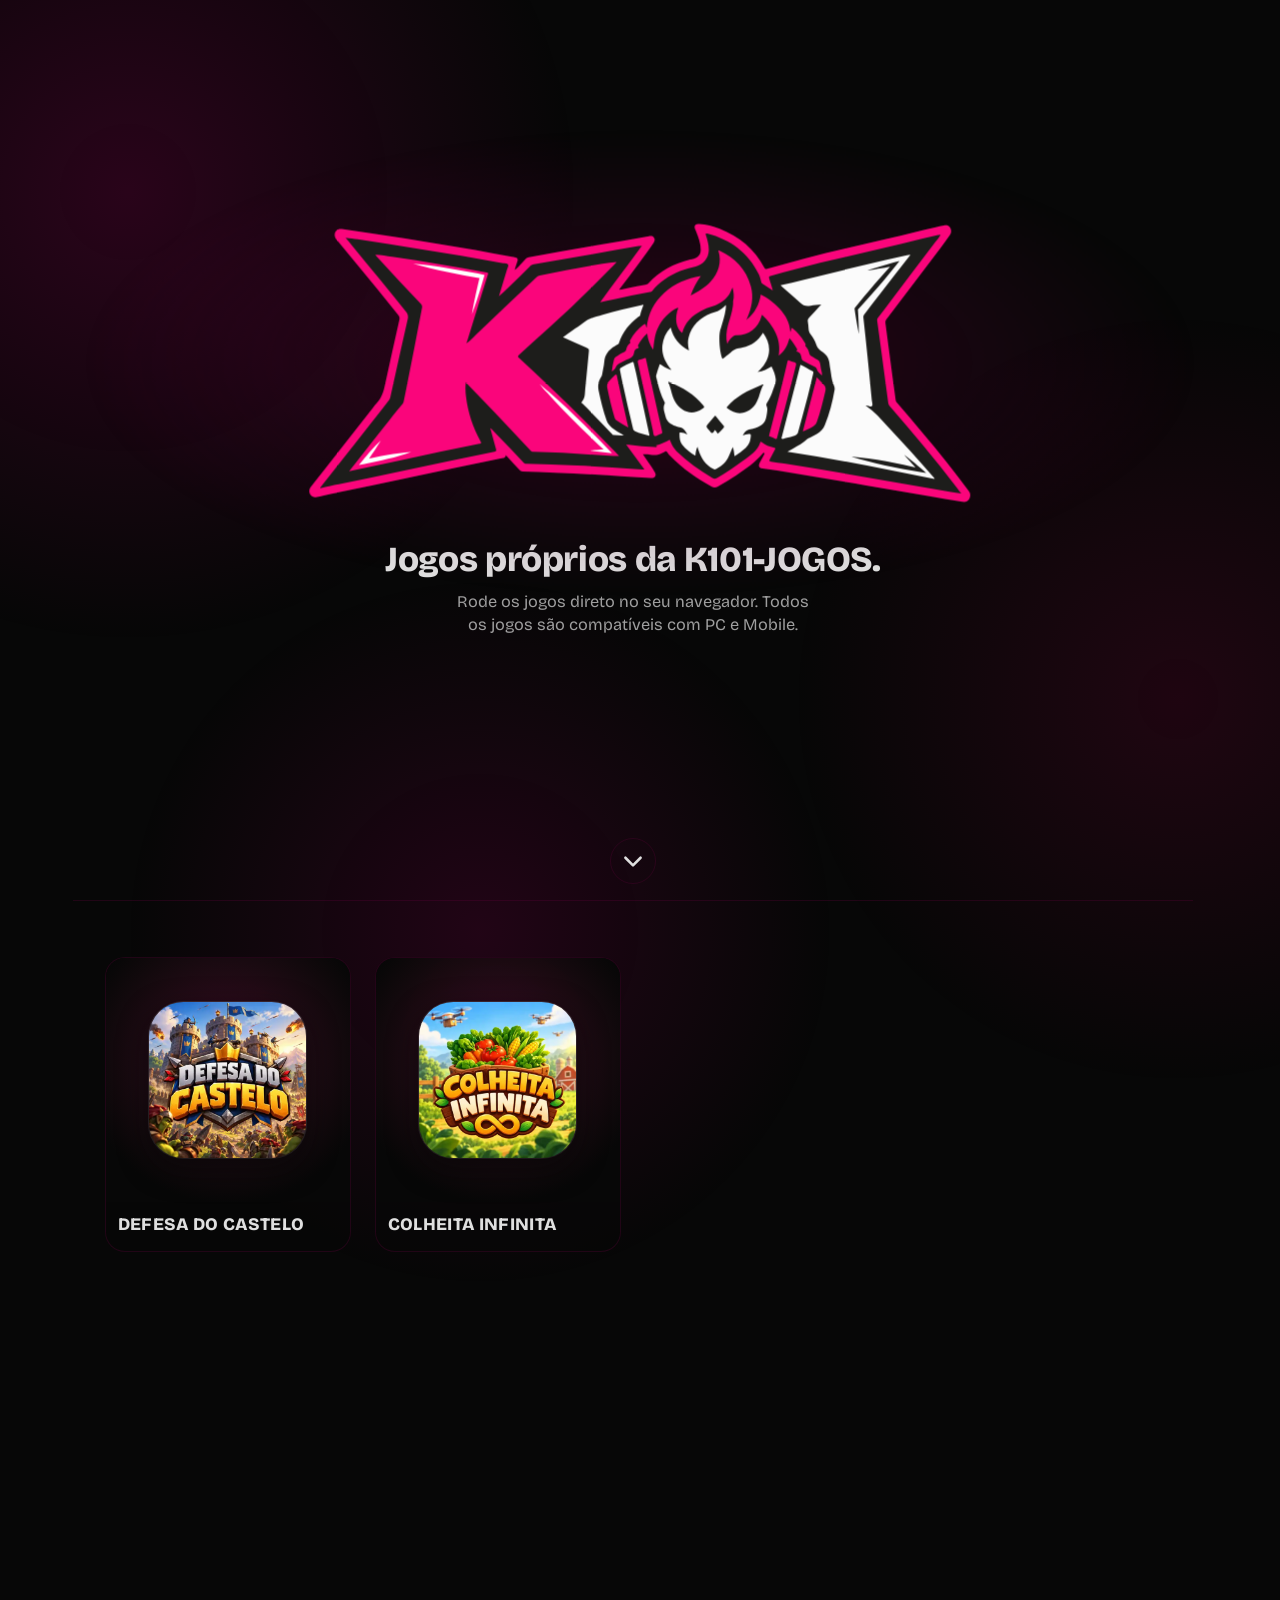
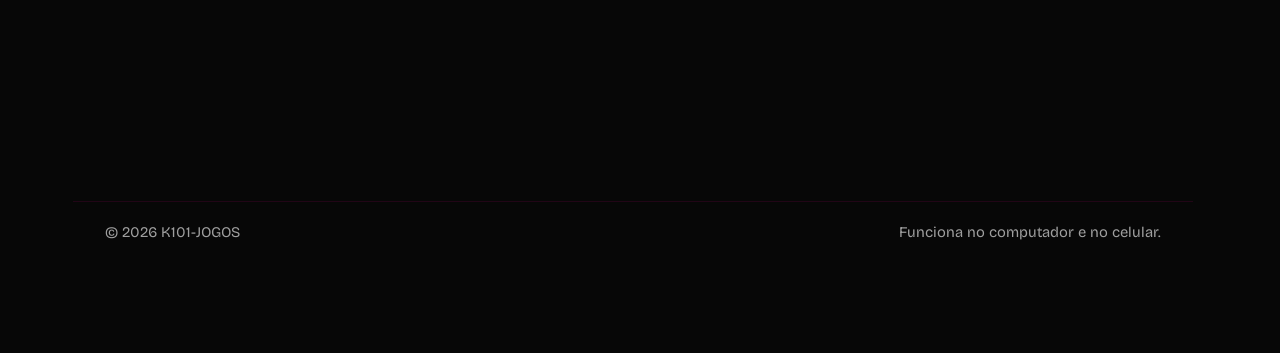
==== commit 3d472af0: "Fix icon and stylesheet paths in index.html" ====
--- a/index.html
+++ b/index.html
@@ -11,12 +11,14 @@
   <meta property="og:description" content="Jogos próprios da K101-JOGOS. Rode os jogos direto no seu navegador, no PC e no celular.">
   <meta property="og:url" content="https://k101.com.br/">
   <meta name="theme-color" content="#000000">
-  <link rel="icon" href="/shared/img/logo.svg" type="image/svg+xml">
+  <link rel="icon" href="shared/img/logo.svg" type="image/svg+xml">
   <link rel="preconnect" href="https://fonts.googleapis.com">
   <link rel="preconnect" href="https://fonts.gstatic.com" crossorigin>
   <!-- identidade visual (cores, bordas, botões, formas, fonte): ÚNICO arquivo a editar para mudar a aparência -->
-  <link rel="stylesheet" href="/shared/tema.css">
-  <link rel="stylesheet" href="/site/catalogo.css">
+  <link rel="stylesheet" href="shared/tema.css">
+  <link rel="stylesheet" href="site/catalogo.css">
+
+  <script async src="https://pagead2.googlesyndication.com/pagead/js/adsbygoogle.js?client=ca-pub-1434749132982546" crossorigin="anonymous"></script>
 </head>
 <body>
   <!-- fundo discreto: manchas de luz que se movem devagar com a rolagem -->
@@ -147,4 +149,4 @@
 
   <script type="module" src="/site/catalogo.js"></script>
 </body>
-</html>+</html>
